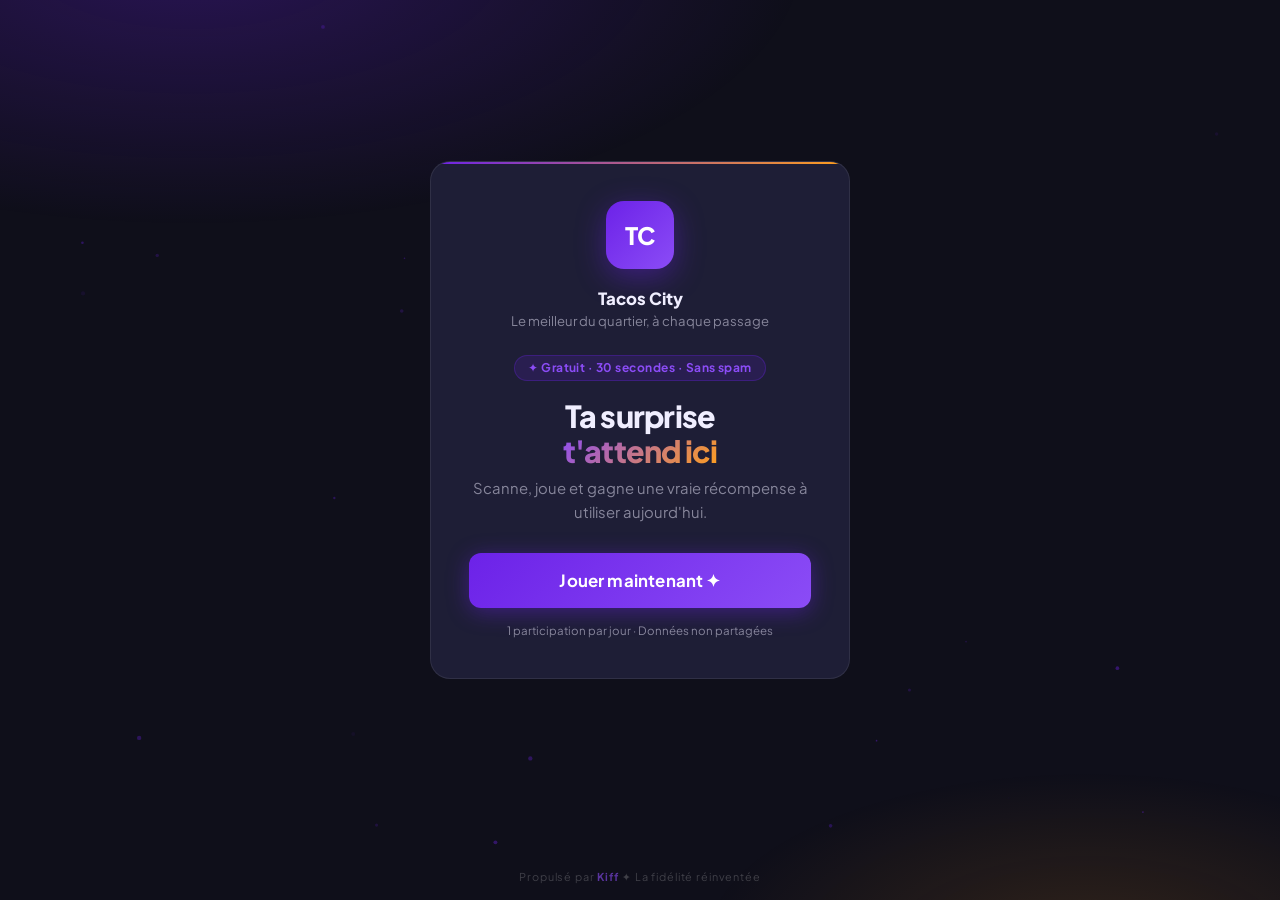
==== index.html @ 642d16e7 "Add files via upload" ====
<!DOCTYPE html>
<html lang="fr">
<head>
  <meta charset="UTF-8">
  <meta name="viewport" content="width=device-width, initial-scale=1.0, maximum-scale=1.0, user-scalable=no">
  <meta name="theme-color" content="#6C22E8">
  <meta name="apple-mobile-web-app-capable" content="yes">
  <meta name="apple-mobile-web-app-status-bar-style" content="black-translucent">
  <title>Kiff ✦ Ta surprise t'attend</title>
  <link rel="preconnect" href="https://fonts.googleapis.com">
  <link rel="preconnect" href="https://fonts.gstatic.com" crossorigin>
  <link href="https://fonts.googleapis.com/css2?family=Plus+Jakarta+Sans:wght@400;500;600;700;800;900&display=swap" rel="stylesheet">

  <style>
    /* ===========================================================
       KIFF — BASE
    =========================================================== */
    *, *::before, *::after { box-sizing: border-box; margin: 0; padding: 0; }

    :root {
      --primary:       #6C22E8;
      --primary-light: #8B4CF6;
      --accent:        #FF9F1C;
      --dark:          #0F0F1A;
      --dark2:         #1A1A2E;
      --dark3:         #252542;
      --surface:       #1E1E36;
      --border:        rgba(255,255,255,0.08);
      --text:          #F0EEFF;
      --muted:         rgba(240,238,255,0.5);
      --radius:        20px;
      --radius-sm:     12px;
    }

    html, body {
      height: 100%;
      overflow: hidden;
      font-family: 'Plus Jakarta Sans', system-ui, sans-serif;
      background: var(--dark);
      color: var(--text);
      -webkit-font-smoothing: antialiased;
      -webkit-tap-highlight-color: transparent;
      user-select: none;
    }

    /* Background glow */
    body::before {
      content: '';
      position: fixed;
      inset: 0;
      background:
        radial-gradient(ellipse 80% 50% at 15% -5%, rgba(108,34,232,.28) 0%, transparent 60%),
        radial-gradient(ellipse 55% 35% at 85% 105%, rgba(255,159,28,.14) 0%, transparent 55%);
      pointer-events: none;
      z-index: 0;
    }

    /* ===========================================================
       SCREENS
    =========================================================== */
    #app {
      position: fixed;
      inset: 0;
      display: flex;
      align-items: center;
      justify-content: center;
      z-index: 1;
    }

    .screen {
      position: absolute;
      inset: 0;
      display: flex;
      flex-direction: column;
      align-items: center;
      justify-content: center;
      padding: 1.25rem 1.25rem 5rem;
      overflow-y: auto;
      opacity: 0;
      pointer-events: none;
      transform: translateY(20px) scale(.98);
      transition: opacity .3s ease, transform .3s ease;
    }
    .screen.active {
      opacity: 1;
      pointer-events: all;
      transform: translateY(0) scale(1);
    }

    /* ===========================================================
       CARD
    =========================================================== */
    .card {
      width: 100%;
      max-width: 420px;
      background: var(--surface);
      border: 1px solid var(--border);
      border-radius: var(--radius);
      padding: 2rem 1.75rem;
      position: relative;
      overflow: hidden;
    }
    .card::before {
      content: '';
      position: absolute;
      top: 0; left: 0; right: 0;
      height: 2px;
      background: linear-gradient(90deg, var(--primary), var(--accent));
    }

    /* ===========================================================
       TYPOGRAPHY
    =========================================================== */
    .headline {
      font-size: clamp(1.55rem, 5vw, 1.9rem);
      font-weight: 900;
      line-height: 1.15;
      letter-spacing: -.025em;
    }
    .headline .grad {
      background: linear-gradient(135deg, var(--primary-light), var(--accent));
      -webkit-background-clip: text;
      -webkit-text-fill-color: transparent;
      background-clip: text;
    }
    .sub {
      font-size: .93rem;
      color: var(--muted);
      line-height: 1.6;
      margin-top: .5rem;
    }
    .badge {
      display: inline-flex;
      align-items: center;
      gap: .35rem;
      padding: .3rem .8rem;
      background: rgba(108,34,232,.15);
      border: 1px solid rgba(108,34,232,.3);
      border-radius: 100px;
      font-size: .75rem;
      font-weight: 700;
      color: var(--primary-light);
      letter-spacing: .04em;
      margin-bottom: 1.1rem;
    }

    /* ===========================================================
       BUTTONS
    =========================================================== */
    .btn {
      display: flex;
      align-items: center;
      justify-content: center;
      gap: .5rem;
      width: 100%;
      padding: .95rem 1.4rem;
      border: none;
      border-radius: var(--radius-sm);
      font-family: 'Plus Jakarta Sans', sans-serif;
      font-size: .97rem;
      font-weight: 700;
      cursor: pointer;
      transition: all .18s ease;
      text-decoration: none;
      letter-spacing: .01em;
      white-space: nowrap;
    }
    .btn:active { transform: scale(.96); }
    .btn-primary {
      background: linear-gradient(135deg, var(--primary), var(--primary-light));
      color: #fff;
      box-shadow: 0 4px 22px rgba(108,34,232,.42);
    }
    .btn-primary:hover { box-shadow: 0 6px 32px rgba(108,34,232,.6); transform: translateY(-1px); }
    .btn-ghost  { background: var(--border); color: var(--muted); }
    .btn-ghost:hover { background: rgba(255,255,255,.1); color: var(--text); }
    .btn-outline { background: transparent; color: var(--text); border: 1px solid var(--border); }
    .btn-sm { padding: .6rem 1.1rem; font-size: .83rem; }
    .btn-google { background: #fff; color: #3C4043; }
    .btn-insta  { background: linear-gradient(135deg,#833AB4,#FD1D1D,#F77737); color: #fff; }
    .btn-tiktok { background: #000; color: #fff; border: 1px solid rgba(255,255,255,.1); }
    .btn-share  { background: linear-gradient(135deg,#22C55E,#16A34A); color: #fff; }

    /* ===========================================================
       INPUTS
    =========================================================== */
    .field { margin-bottom: 1rem; }
    .field label {
      display: block;
      font-size: .73rem;
      font-weight: 700;
      letter-spacing: .09em;
      text-transform: uppercase;
      color: var(--muted);
      margin-bottom: .45rem;
    }
    .field input {
      width: 100%;
      background: var(--dark2);
      border: 1px solid var(--border);
      border-radius: var(--radius-sm);
      padding: .85rem 1rem;
      font-family: 'Plus Jakarta Sans', sans-serif;
      font-size: .97rem;
      color: var(--text);
      outline: none;
      transition: border-color .2s;
    }
    .field input:focus { border-color: var(--primary-light); }
    .field input::placeholder { color: var(--muted); }

    /* ===========================================================
       SHOP LOGO
    =========================================================== */
    .shop-logo {
      width: 68px; height: 68px;
      border-radius: 18px;
      background: linear-gradient(135deg, var(--primary), var(--primary-light));
      display: flex; align-items: center; justify-content: center;
      font-size: 1.5rem; font-weight: 900; color: #fff;
      margin: 0 auto 1.2rem;
      box-shadow: 0 8px 30px rgba(108,34,232,.42);
    }
    .shop-name {
      font-size: 1.05rem; font-weight: 800;
      text-align: center; margin-bottom: .2rem;
    }
    .shop-slogan { font-size: .82rem; color: var(--muted); text-align: center; margin-bottom: 1.6rem; }

    /* ===========================================================
       SCRATCH CARD
    =========================================================== */
    #scratch-wrapper {
      position: relative;
      width: 100%;
      max-width: 340px;
      margin: 0 auto 1rem;
      border-radius: var(--radius);
      overflow: hidden;
    }
    #scratch-reveal {
      width: 100%;
      aspect-ratio: 3 / 2;
      border-radius: var(--radius);
      background: var(--dark2);
      border: 1px solid var(--border);
      display: flex;
      flex-direction: column;
      align-items: center;
      justify-content: center;
      gap: .5rem;
    }
    #scratch-reveal .r-icon  { font-size: 3.2rem; line-height: 1; }
    #scratch-reveal .r-label { font-size: 1rem; font-weight: 800; text-align: center; padding: 0 1rem; }
    #scratch-canvas {
      position: absolute;
      inset: 0;
      width: 100%; height: 100%;
      border-radius: var(--radius);
      cursor: crosshair;
      touch-action: none;
    }
    #tap-reveal-btn {
      display: none;
      font-size: .78rem;
      color: var(--muted);
      text-align: center;
      margin-top: .4rem;
      cursor: pointer;
      text-decoration: underline;
    }

    /* ===========================================================
       RESULT
    =========================================================== */
    .result-top { text-align: center; padding: .8rem 0 1.2rem; }
    .result-icon { font-size: 4.5rem; line-height: 1; display: block; animation: popIn .5s cubic-bezier(.34,1.56,.64,1) both; margin-bottom: .6rem; }
    .result-title { font-size: 1.5rem; font-weight: 900; }
    .rare-badge {
      display: inline-block;
      padding: .2rem .7rem;
      background: linear-gradient(135deg,#FFD700,#FF9F1C);
      color: #1A1A2E;
      border-radius: 100px;
      font-size: .68rem; font-weight: 800;
      letter-spacing: .06em; text-transform: uppercase;
      margin-bottom: .5rem;
    }
    .coupon-box {
      background: var(--dark2);
      border: 2px dashed rgba(255,255,255,.13);
      border-radius: var(--radius-sm);
      padding: 1.1rem;
      text-align: center;
      margin: 1rem 0 .6rem;
    }
    .coupon-lbl { font-size: .68rem; font-weight: 700; letter-spacing: .1em; text-transform: uppercase; color: var(--muted); margin-bottom: .4rem; }
    .coupon-code { font-size: 1.75rem; font-weight: 900; letter-spacing: .14em; color: var(--accent); }
    .coupon-exp  { font-size: .72rem; color: var(--muted); margin-top: .35rem; }

    .social-grid {
      display: grid;
      grid-template-columns: 1fr 1fr;
      gap: .65rem;
      margin-top: .8rem;
    }

    /* ===========================================================
       RETURN SCREEN
    =========================================================== */
    .timer-box {
      background: var(--dark2);
      border-radius: var(--radius);
      border: 1px solid var(--border);
      padding: 1.2rem;
      text-align: center;
      margin: 1rem 0 1.2rem;
    }
    .timer-lbl { font-size: .72rem; color: var(--muted); text-transform: uppercase; letter-spacing: .08em; margin-bottom: .4rem; }
    .timer-val {
      font-size: 2.4rem; font-weight: 900;
      background: linear-gradient(135deg, var(--primary-light), var(--accent));
      -webkit-background-clip: text; -webkit-text-fill-color: transparent;
      background-clip: text;
    }
    .streak-pill {
      display: inline-flex; align-items: center; gap: .45rem;
      padding: .45rem 1.1rem;
      background: rgba(255,159,28,.1);
      border: 1px solid rgba(255,159,28,.25);
      border-radius: 100px;
      font-size: .88rem; font-weight: 700; color: var(--accent);
      margin-bottom: 1rem;
    }

    /* ===========================================================
       ADMIN
    =========================================================== */
    #screen-admin { justify-content: flex-start; padding-top: 2rem; }
    .admin-wrap { width: 100%; max-width: 600px; }
    .admin-header { display: flex; justify-content: space-between; align-items: center; margin-bottom: 1.4rem; }
    .admin-stats {
      display: grid;
      grid-template-columns: repeat(3, 1fr);
      gap: .6rem;
      margin-bottom: 1.2rem;
    }
    .stat-box {
      background: var(--dark2);
      border: 1px solid var(--border);
      border-radius: var(--radius-sm);
      padding: .9rem .7rem;
      text-align: center;
    }
    .stat-num {
      font-size: 1.9rem; font-weight: 900;
      background: linear-gradient(135deg, var(--primary-light), var(--accent));
      -webkit-background-clip: text; -webkit-text-fill-color: transparent;
      background-clip: text;
    }
    .stat-lbl { font-size: .65rem; color: var(--muted); text-transform: uppercase; letter-spacing: .06em; }
    .table-wrap {
      border: 1px solid var(--border);
      border-radius: var(--radius-sm);
      overflow: auto;
      max-height: 280px;
      margin-bottom: 1rem;
    }
    table { width: 100%; border-collapse: collapse; font-size: .8rem; }
    th {
      background: var(--dark3); color: var(--muted);
      font-weight: 700; padding: .65rem .8rem; text-align: left;
      font-size: .67rem; text-transform: uppercase; letter-spacing: .06em;
      position: sticky; top: 0; white-space: nowrap;
    }
    td { padding: .6rem .8rem; border-bottom: 1px solid var(--border); }
    tr:last-child td { border-bottom: none; }
    tr:hover td { background: rgba(255,255,255,.025); }
    .admin-btns { display: flex; gap: .6rem; flex-wrap: wrap; }

    /* ===========================================================
       MISC
    =========================================================== */
    #confetti-canvas {
      position: fixed; inset: 0;
      pointer-events: none; z-index: 999; display: none;
    }
    #particles {
      position: fixed; inset: 0;
      pointer-events: none; z-index: 0;
    }
    #toast {
      position: fixed; bottom: 4.5rem; left: 50%;
      transform: translateX(-50%) translateY(16px);
      background: var(--dark3); border: 1px solid var(--border);
      color: var(--text); padding: .65rem 1.3rem;
      border-radius: 100px; font-size: .85rem; font-weight: 600;
      z-index: 1000; opacity: 0; transition: all .25s ease;
      white-space: nowrap; pointer-events: none;
    }
    #toast.show { opacity: 1; transform: translateX(-50%) translateY(0); }
    .kiff-footer {
      position: fixed; bottom: 1rem; left: 50%; transform: translateX(-50%);
      font-size: .68rem; color: rgba(255,255,255,.2);
      letter-spacing: .08em; z-index: 10; white-space: nowrap;
      cursor: default;
    }
    .kiff-footer b { color: rgba(139,76,246,.6); }
    .divider {
      display: flex; align-items: center; gap: .7rem;
      color: var(--muted); font-size: .75rem; margin: .9rem 0;
    }
    .divider::before, .divider::after { content: ''; flex: 1; height: 1px; background: var(--border); }
    .back { position: absolute; top: 1.1rem; left: 1.1rem; font-size: .82rem; color: var(--muted); cursor: pointer; z-index: 5; }
    .back:hover { color: var(--text); }

    /* ===========================================================
       ANIMATIONS
    =========================================================== */
    @keyframes popIn  { from { transform: scale(.4); opacity: 0; } to { transform: scale(1); opacity: 1; } }
    @keyframes float  { 0%,100% { transform: translateY(0); } 50% { transform: translateY(-7px); } }
    @keyframes pulseGlow {
      0%,100% { box-shadow: 0 4px 22px rgba(108,34,232,.42); }
      50%      { box-shadow: 0 4px 38px rgba(108,34,232,.7); }
    }
    .float { animation: float 3s ease-in-out infinite; }
    .pulse-glow { animation: pulseGlow 2s ease-in-out infinite; }

    @media (max-height: 680px) { .card { padding: 1.4rem 1.25rem; } }
    @media (min-width: 480px) { .card { padding: 2.4rem 2.4rem; } }
  </style>
</head>
<body>

<!-- Confetti -->
<canvas id="confetti-canvas"></canvas>
<!-- Background particles -->
<canvas id="particles"></canvas>
<!-- Toast -->
<div id="toast"></div>
<!-- Kiff brand -->
<div class="kiff-footer" id="kiff-footer">Propulsé par <b>Kiff</b> ✦ La fidélité réinventée</div>

<div id="app">

  <!-- =========================================================
       SCREEN 1 — LANDING
  ========================================================= -->
  <div class="screen active" id="screen-landing">
    <div class="card">
      <div class="shop-logo" id="landing-logo">TC</div>
      <div class="shop-name" id="landing-name">Tacos City</div>
      <div class="shop-slogan" id="landing-slogan">Le meilleur du quartier</div>

      <div style="text-align:center; margin-bottom:1.8rem">
        <div class="badge">✦ Gratuit · 30 secondes · Sans spam</div>
        <h1 class="headline" style="text-align:center">
          Ta surprise<br><span class="grad">t'attend ici</span>
        </h1>
        <p class="sub" style="text-align:center">Scanne, joue et gagne une vraie récompense à utiliser aujourd'hui.</p>
      </div>

      <button class="btn btn-primary pulse-glow" id="btn-start" style="font-size:1.05rem; padding:1.05rem">
        Jouer maintenant ✦
      </button>

      <p style="text-align:center; font-size:.72rem; color:var(--muted); margin-top:.9rem; line-height:1.5">
        1 participation par jour · Données non partagées
      </p>
    </div>
  </div>

  <!-- =========================================================
       SCREEN 2 — REGISTER
  ========================================================= -->
  <div class="screen" id="screen-register">
    <span class="back" onclick="showScreen('screen-landing')">← Retour</span>
    <div class="card">
      <div style="margin-bottom:1.4rem">
        <div class="badge">Étape 1 / 2</div>
        <h2 class="headline">On joue ?</h2>
        <p class="sub">Entre ton prénom et ton email pour recevoir ta récompense.</p>
      </div>

      <form id="register-form">
        <div class="field">
          <label for="inp-name">Ton prénom</label>
          <input type="text" id="inp-name" placeholder="Prénom" required autocomplete="given-name">
        </div>
        <div class="field">
          <label for="inp-email">Ton email</label>
          <input type="email" id="inp-email" placeholder="email@exemple.fr" required autocomplete="email">
        </div>
        <button type="submit" class="btn btn-primary" style="margin-top:.4rem">
          C'est parti →
        </button>
      </form>

      <p style="text-align:center; font-size:.7rem; color:var(--muted); margin-top:.9rem; line-height:1.55">
        1 participation / jour / email · RGPD · Données non partagées
      </p>
    </div>
  </div>

  <!-- =========================================================
       SCREEN 3 — GAME (SCRATCH CARD)
  ========================================================= -->
  <div class="screen" id="screen-game">
    <div class="card">
      <div style="margin-bottom:1.1rem; text-align:center">
        <div class="badge">Étape 2 / 2</div>
        <h2 class="headline">Gratte ta carte !</h2>
        <p class="sub">Glisse ton doigt pour découvrir ta surprise</p>
      </div>

      <div id="scratch-wrapper">
        <div id="scratch-reveal">
          <span class="r-icon" id="sc-icon">🎁</span>
          <span class="r-label" id="sc-label">Ta surprise</span>
        </div>
        <canvas id="scratch-canvas"></canvas>
      </div>

      <p class="float" style="text-align:center; font-size:.82rem; color:var(--muted); margin-top:.6rem">
        ☝️ Gratte ici pour révéler
      </p>
      <p id="tap-reveal-btn" onclick="forceReveal()">Tout révéler d'un coup</p>
    </div>
  </div>

  <!-- =========================================================
       SCREEN 4 — RESULT
  ========================================================= -->
  <div class="screen" id="screen-result">
    <div class="card">
      <div class="result-top">
        <div id="rare-badge" style="display:none"><span class="rare-badge">Rare !</span></div>
        <span class="result-icon" id="res-icon">🎉</span>
        <p style="font-size:.73rem; color:var(--muted); text-transform:uppercase; letter-spacing:.1em; font-weight:700">Tu as gagné</p>
        <h2 class="headline result-title" id="res-label">—</h2>
      </div>

      <div class="coupon-box" id="coupon-box">
        <div class="coupon-lbl">Ton code récompense</div>
        <div class="coupon-code" id="coupon-code">KIFF-XXXX</div>
        <div class="coupon-exp" id="coupon-exp">Montre ce code au comptoir aujourd'hui</div>
      </div>

      <button class="btn btn-ghost btn-sm" onclick="copyCode()" style="margin-bottom:.8rem">
        Copier le code
      </button>

      <div class="divider">Partage ta victoire</div>

      <div class="social-grid" id="res-socials"></div>
    </div>
  </div>

  <!-- =========================================================
       SCREEN 5 — ALREADY PLAYED
  ========================================================= -->
  <div class="screen" id="screen-return">
    <div class="card" style="text-align:center">
      <div class="float" style="font-size:3.5rem; margin-bottom:.9rem">🌙</div>
      <h2 class="headline" style="margin-bottom:.4rem">T'as déjà joué !</h2>
      <p class="sub" style="margin-bottom:1.3rem">Une seule surprise par jour. Reviens demain pour une nouvelle chance !</p>

      <div id="streak-pill" style="display:none" class="streak-pill">
        🔥 <span id="streak-val">0</span> jours de suite — continue !
      </div>

      <div class="timer-box">
        <div class="timer-lbl">Prochain tour dans</div>
        <div class="timer-val" id="timer-val">00h 00min</div>
      </div>

      <div class="social-grid" id="ret-socials"></div>
    </div>
  </div>

  <!-- =========================================================
       SCREEN 6 — ADMIN LOGIN
  ========================================================= -->
  <div class="screen" id="screen-admin-login">
    <div class="card" style="max-width:360px">
      <h2 class="headline" style="margin-bottom:.4rem">Espace admin</h2>
      <p class="sub" style="margin-bottom:1.4rem">Accès réservé au commerçant</p>
      <div class="field">
        <label>Mot de passe</label>
        <input type="password" id="admin-pwd" placeholder="••••••••">
      </div>
      <button class="btn btn-primary" id="btn-admin-login" style="margin-bottom:.7rem">Accéder →</button>
      <button class="btn btn-ghost btn-sm" onclick="showScreen('screen-landing')">Retour</button>
    </div>
  </div>

  <!-- =========================================================
       SCREEN 7 — ADMIN DASHBOARD
  ========================================================= -->
  <div class="screen" id="screen-admin">
    <div class="admin-wrap">
      <div class="admin-header">
        <div>
          <h2 class="headline" style="font-size:1.35rem">Dashboard Kiff</h2>
          <p class="sub" id="admin-shop">—</p>
        </div>
        <button class="btn btn-ghost btn-sm" onclick="showScreen('screen-landing')" style="width:auto; padding:.55rem 1rem">
          ← Quitter
        </button>
      </div>

      <div class="admin-stats">
        <div class="stat-box">
          <div class="stat-num" id="a-total">0</div>
          <div class="stat-lbl">Participations</div>
        </div>
        <div class="stat-box">
          <div class="stat-num" id="a-emails">0</div>
          <div class="stat-lbl">Emails uniques</div>
        </div>
        <div class="stat-box">
          <div class="stat-num" id="a-today">0</div>
          <div class="stat-lbl">Aujourd'hui</div>
        </div>
      </div>

      <div class="table-wrap">
        <table>
          <thead>
            <tr>
              <th>Prénom</th><th>Email</th><th>Récompense</th><th>Code</th><th>Date</th>
            </tr>
          </thead>
          <tbody id="admin-tbody">
            <tr><td colspan="5" style="text-align:center;color:var(--muted);padding:2rem">Aucune participation</td></tr>
          </tbody>
        </table>
      </div>

      <div class="admin-btns">
        <button class="btn btn-primary btn-sm" onclick="exportJSON()" style="flex:1">Exporter JSON</button>
        <button class="btn btn-outline btn-sm" onclick="copyEmails()" style="flex:1">Copier emails</button>
        <button class="btn btn-ghost btn-sm" onclick="clearAll()" style="flex:1">Effacer tout</button>
      </div>

      <p style="font-size:.68rem; color:var(--muted); text-align:center; margin-top:1.4rem; padding-bottom:3rem">
        Données stockées localement (localStorage) · Kiff Admin
      </p>
    </div>
  </div>

</div><!-- #app -->


<script>
/* ===========================================================
   CONFIGURATION — PERSONNALISE ICI TON COMMERCE
   =========================================================
   Seule cette zone est à modifier pour adapter Kiff
   à un nouveau commerce. Le reste du code ne change pas.
=========================================================== */
const SHOP_CONFIG = {

  /* Identité */
  name:        "Tacos City",
  slogan:      "Le meilleur du quartier, à chaque passage",
  logoText:    "TC",          // initiales affichées si pas de logo image
  logoUrl:     null,          // URL image logo (optionnel — null = logoText)

  /* Couleurs (null = couleurs Kiff par défaut) */
  primaryColor: null,         // ex: "#E63946"
  accentColor:  null,         // ex: "#FF9F1C"

  /* Liens réseaux sociaux */
  googleReviewUrl: "https://g.page/r/VOTRE_ID/review",
  instagramUrl:    "https://instagram.com/VOTRE_COMPTE",
  tiktokUrl:       "https://tiktok.com/@VOTRE_COMPTE",
  shareText:       "J'ai eu une surprise chez Tacos City ! Scanne leur QR code",

  /* Admin */
  adminPassword: "kiff2024",  // CHANGER avant de déployer !

  /* Récompenses — total des probabilités doit = 100
     noReward:true = le joueur ne gagne rien ce tour */
  rewards: [
    { id:"boisson",  label:"Boisson offerte",       icon:"🥤", probability:26, color:"#22D3EE", rare:false },
    { id:"remise10", label:"-10% sur ta commande",  icon:"💰", probability:26, color:"#A78BFA", rare:false },
    { id:"cafe",     label:"Café ou thé offert",    icon:"☕", probability:20, color:"#FF9F1C", rare:false },
    { id:"remise20", label:"-20% sur ta commande",  icon:"🔥", probability:12, color:"#F43F5E", rare:false },
    { id:"dessert",  label:"Dessert offert",        icon:"🍰", probability:8,  color:"#34D399", rare:false },
    { id:"menu",     label:"Menu offert !",         icon:"⭐", probability:3,  color:"#FFD700", rare:true  },
    { id:"retry",    label:"Reviens demain !",      icon:"🌙", probability:5,  color:"#94A3B8", rare:false, noReward:true }
  ]

};
/* ===========================================================
   FIN DE LA CONFIGURATION
=========================================================== */


/* ===========================================================
   CORE
=========================================================== */
const DB_KEY = 'kiff_data_v1';
let state = { user: null, reward: null, code: null, scratchCard: null };

/* Apply SHOP_CONFIG to DOM */
function applyConfig() {
  document.title = SHOP_CONFIG.name + ' ✦ Ta surprise t\'attend';
  document.getElementById('landing-name').textContent   = SHOP_CONFIG.name;
  document.getElementById('landing-slogan').textContent = SHOP_CONFIG.slogan;
  document.getElementById('admin-shop').textContent     = SHOP_CONFIG.name;

  const logo = document.getElementById('landing-logo');
  if (SHOP_CONFIG.logoUrl) {
    logo.innerHTML = '<img src="' + SHOP_CONFIG.logoUrl + '" alt="' + SHOP_CONFIG.name + '" style="width:52px;height:52px;object-fit:contain;border-radius:12px">';
  } else {
    logo.textContent = SHOP_CONFIG.logoText;
  }

  if (SHOP_CONFIG.primaryColor) {
    document.documentElement.style.setProperty('--primary', SHOP_CONFIG.primaryColor);
    document.documentElement.style.setProperty('--primary-light', SHOP_CONFIG.primaryColor + 'cc');
  }
  if (SHOP_CONFIG.accentColor) {
    document.documentElement.style.setProperty('--accent', SHOP_CONFIG.accentColor);
  }
}

/* Screen navigation */
function showScreen(id) {
  document.querySelectorAll('.screen').forEach(s => s.classList.remove('active'));
  var t = document.getElementById(id);
  if (t) requestAnimationFrame(function() { t.classList.add('active'); });
}

/* localStorage helpers */
function getData() {
  try { return JSON.parse(localStorage.getItem(DB_KEY)) || { participants: [] }; }
  catch(e) { return { participants: [] }; }
}
function saveData(d) { localStorage.setItem(DB_KEY, JSON.stringify(d)); }

function hasPlayedToday(email) {
  var today = new Date().toDateString();
  return getData().participants.some(function(p) {
    return p.email.toLowerCase() === email.toLowerCase() &&
           new Date(p.date).toDateString() === today;
  });
}

function saveEntry(name, email, reward, code) {
  var d = getData();
  d.participants.push({
    name: name, email: email,
    reward: reward.label, rewardId: reward.id,
    code: code || null, noReward: !!reward.noReward,
    date: new Date().toISOString(), shop: SHOP_CONFIG.name
  });
  saveData(d);
}

/* Streak */
function getStreak(email) {
  var entries = getData().participants
    .filter(function(p) { return p.email.toLowerCase() === email.toLowerCase(); })
    .sort(function(a,b) { return new Date(b.date) - new Date(a.date); });
  if (!entries.length) return 0;
  var streak = 1, prev = new Date(entries[0].date);
  for (var i = 1; i < entries.length; i++) {
    var diff = Math.round((prev - new Date(entries[i].date)) / 86400000);
    if (diff === 1) { streak++; prev = new Date(entries[i].date); } else break;
  }
  return streak;
}

/* Weighted reward selection */
function pickReward() {
  var total = SHOP_CONFIG.rewards.reduce(function(s,r) { return s + r.probability; }, 0);
  var rand  = Math.random() * total;
  for (var i = 0; i < SHOP_CONFIG.rewards.length; i++) {
    rand -= SHOP_CONFIG.rewards[i].probability;
    if (rand <= 0) return SHOP_CONFIG.rewards[i];
  }
  return SHOP_CONFIG.rewards[0];
}

/* Coupon code generator */
function makeCode() {
  var chars = 'ABCDEFGHJKLMNPQRSTUVWXYZ23456789';
  var c = 'KIFF-';
  for (var i = 0; i < 4; i++) c += chars[Math.floor(Math.random() * chars.length)];
  return c;
}

/* Timer until midnight */
function updateTimer() {
  var now = new Date(), end = new Date();
  end.setHours(24,0,0,0);
  var ms = end - now;
  var h  = Math.floor(ms / 3600000);
  var m  = Math.floor((ms % 3600000) / 60000);
  var el = document.getElementById('timer-val');
  if (el) el.textContent = pad(h) + 'h ' + pad(m) + 'min';
}
function pad(n) { return n < 10 ? '0' + n : String(n); }

/* Toast */
function toast(msg) {
  var t = document.getElementById('toast');
  t.textContent = msg;
  t.classList.add('show');
  setTimeout(function() { t.classList.remove('show'); }, 2600);
}

/* Copy code */
function copyCode() {
  if (!state.code) return;
  if (navigator.clipboard) {
    navigator.clipboard.writeText(state.code).then(function() { toast('Code copié !'); });
  } else { toast(state.code); }
}

/* XSS-safe escape */
function esc(s) { return String(s).replace(/&/g,'&amp;').replace(/</g,'&lt;').replace(/>/g,'&gt;'); }

/* Build social buttons */
function buildSocials(containerId) {
  var el = document.getElementById(containerId);
  if (!el) return;
  el.innerHTML = [
    '<a href="' + SHOP_CONFIG.googleReviewUrl + '" target="_blank" rel="noopener" class="btn btn-google btn-sm">⭐ Avis Google</a>',
    '<a href="' + SHOP_CONFIG.instagramUrl + '" target="_blank" rel="noopener" class="btn btn-insta btn-sm">Instagram</a>',
    '<a href="' + SHOP_CONFIG.tiktokUrl + '" target="_blank" rel="noopener" class="btn btn-tiktok btn-sm">TikTok</a>',
    navigator.share
      ? '<button class="btn btn-share btn-sm" onclick="doShare()">Partager 🎉</button>'
      : '<button class="btn btn-ghost btn-sm" onclick="toast(\'Partage non disponible\')">Partager</button>'
  ].join('');
}

function doShare() {
  if (navigator.share) navigator.share({ text: SHOP_CONFIG.shareText });
}

/* ===========================================================
   SCRATCH CARD
=========================================================== */
function ScratchCard(canvas, onDone) {
  var self    = this;
  var ctx     = canvas.getContext('2d');
  var drawing = false;
  var done    = false;
  var dpr     = window.devicePixelRatio || 1;

  /* Size the canvas to match its CSS display size */
  var rect   = canvas.getBoundingClientRect();
  canvas.width  = rect.width  * dpr;
  canvas.height = rect.height * dpr;

  /* Draw scratch layer */
  var grad = ctx.createLinearGradient(0, 0, canvas.width, canvas.height);
  grad.addColorStop(0,   '#1E1E36');
  grad.addColorStop(.5,  '#2D2D52');
  grad.addColorStop(1,   '#1A1A2E');
  ctx.fillStyle = grad;
  ctx.fillRect(0, 0, canvas.width, canvas.height);

  /* Dot texture */
  ctx.fillStyle = 'rgba(255,255,255,.04)';
  for (var x = 0; x < canvas.width; x += 16) {
    for (var y = 0; y < canvas.height; y += 16) {
      ctx.beginPath();
      ctx.arc(x, y, 1.5, 0, Math.PI * 2);
      ctx.fill();
    }
  }

  /* Stars */
  ctx.fillStyle = 'rgba(255,255,255,.07)';
  ctx.font = (14 * dpr) + 'px sans-serif';
  for (var i = 0; i < 6; i++) {
    ctx.fillText('✦', Math.random() * canvas.width, Math.random() * canvas.height);
  }

  /* Center instruction text */
  ctx.textAlign = 'center';
  ctx.fillStyle = 'rgba(255,255,255,.55)';
  ctx.font = 'bold ' + (17 * dpr) + 'px Plus Jakarta Sans, sans-serif';
  ctx.fillText('✦  Gratte ici  ✦', canvas.width / 2, canvas.height / 2 - 10 * dpr);
  ctx.fillStyle = 'rgba(255,255,255,.3)';
  ctx.font = (12 * dpr) + 'px Plus Jakarta Sans, sans-serif';
  ctx.fillText('Glisse ton doigt', canvas.width / 2, canvas.height / 2 + 16 * dpr);

  function getPos(e) {
    var r  = canvas.getBoundingClientRect();
    var sx = canvas.width  / r.width;
    var sy = canvas.height / r.height;
    return { x: (e.clientX - r.left) * sx, y: (e.clientY - r.top) * sy };
  }

  function erase(x, y) {
    ctx.globalCompositeOperation = 'destination-out';
    ctx.beginPath();
    ctx.arc(x, y, 38 * dpr, 0, Math.PI * 2);
    ctx.fill();
    ctx.globalCompositeOperation = 'source-over';
    checkReveal();
  }

  function checkReveal() {
    if (done) return;
    var data = ctx.getImageData(0, 0, canvas.width, canvas.height).data;
    var transparent = 0;
    for (var i = 3; i < data.length; i += 4) {
      if (data[i] < 128) transparent++;
    }
    if (transparent / (canvas.width * canvas.height) > 0.55) complete();
  }

  function complete() {
    if (done) return;
    done = true;
    ctx.clearRect(0, 0, canvas.width, canvas.height);
    setTimeout(onDone, 500);
  }

  self.forceReveal = complete;

  /* Mouse */
  canvas.addEventListener('mousedown',  function(e) { drawing = true; erase.apply(null, [getPos(e).x, getPos(e).y]); });
  canvas.addEventListener('mousemove',  function(e) { if (drawing) erase(getPos(e).x, getPos(e).y); });
  canvas.addEventListener('mouseup',    function() { drawing = false; });
  canvas.addEventListener('mouseleave', function() { drawing = false; });
  /* Touch */
  canvas.addEventListener('touchstart', function(e) {
    e.preventDefault(); drawing = true;
    var t = e.touches[0], r = canvas.getBoundingClientRect();
    erase((t.clientX - r.left) * (canvas.width / r.width), (t.clientY - r.top) * (canvas.height / r.height));
  }, { passive: false });
  canvas.addEventListener('touchmove', function(e) {
    e.preventDefault();
    if (!drawing) return;
    var t = e.touches[0], r = canvas.getBoundingClientRect();
    erase((t.clientX - r.left) * (canvas.width / r.width), (t.clientY - r.top) * (canvas.height / r.height));
  }, { passive: false });
  canvas.addEventListener('touchend', function() { drawing = false; });
}

function forceReveal() {
  if (state.scratchCard) state.scratchCard.forceReveal();
}

/* ===========================================================
   CONFETTI
=========================================================== */
function launchConfetti() {
  var canvas = document.getElementById('confetti-canvas');
  var ctx    = canvas.getContext('2d');
  canvas.width  = window.innerWidth;
  canvas.height = window.innerHeight;
  canvas.style.display = 'block';

  var cols  = ['#6C22E8','#FF9F1C','#22D3EE','#F43F5E','#34D399','#FFD700','#A78BFA','#fff'];
  var parts = [];
  for (var i = 0; i < 200; i++) {
    parts.push({
      x: Math.random() * canvas.width,
      y: -20 - Math.random() * 120,
      r: Math.random() * 7 + 3,
      col: cols[i % cols.length],
      vx: (Math.random() - .5) * 5,
      vy: Math.random() * 3 + 2,
      rot: Math.random() * 360,
      rv: (Math.random() - .5) * 8,
      op: 1,
      rect: Math.random() > .5
    });
  }

  var frame = 0;
  function draw() {
    ctx.clearRect(0, 0, canvas.width, canvas.height);
    parts.forEach(function(p) {
      ctx.save();
      ctx.translate(p.x, p.y);
      ctx.rotate(p.rot * Math.PI / 180);
      ctx.globalAlpha = Math.max(0, p.op);
      ctx.fillStyle = p.col;
      if (p.rect) { ctx.fillRect(-p.r/2, -p.r/2, p.r, p.r * 1.8); }
      else { ctx.beginPath(); ctx.arc(0,0,p.r/2,0,Math.PI*2); ctx.fill(); }
      ctx.restore();
      p.x  += p.vx; p.y += p.vy; p.vy += .1;
      p.rot += p.rv; p.op -= .005;
    });
    if (++frame < 240) requestAnimationFrame(draw);
    else canvas.style.display = 'none';
  }
  draw();
}

/* ===========================================================
   BACKGROUND PARTICLES
=========================================================== */
function initParticles() {
  var canvas = document.getElementById('particles');
  var ctx    = canvas.getContext('2d');
  function resize() { canvas.width = window.innerWidth; canvas.height = window.innerHeight; }
  resize();
  window.addEventListener('resize', resize);

  var dots = [];
  for (var i = 0; i < 25; i++) {
    dots.push({
      x: Math.random() * window.innerWidth,
      y: Math.random() * window.innerHeight,
      r: Math.random() * 1.8 + .4,
      vx: (Math.random() - .5) * .25,
      vy: (Math.random() - .5) * .25,
      op: Math.random() * .35 + .05
    });
  }

  function draw() {
    ctx.clearRect(0, 0, canvas.width, canvas.height);
    dots.forEach(function(d) {
      ctx.beginPath();
      ctx.arc(d.x, d.y, d.r, 0, Math.PI * 2);
      ctx.fillStyle = 'rgba(108,34,232,' + d.op + ')';
      ctx.fill();
      d.x += d.vx; d.y += d.vy;
      if (d.x < 0) d.x = canvas.width;
      if (d.x > canvas.width) d.x = 0;
      if (d.y < 0) d.y = canvas.height;
      if (d.y > canvas.height) d.y = 0;
    });
    requestAnimationFrame(draw);
  }
  draw();
}

/* ===========================================================
   FLOW: LANDING → REGISTER
=========================================================== */
document.getElementById('btn-start').addEventListener('click', function() {
  showScreen('screen-register');
});

/* ===========================================================
   FLOW: REGISTER SUBMIT
=========================================================== */
document.getElementById('register-form').addEventListener('submit', function(e) {
  e.preventDefault();
  var name  = document.getElementById('inp-name').value.trim();
  var email = document.getElementById('inp-email').value.trim().toLowerCase();
  if (!name || !email) return;

  state.user = { name: name, email: email };

  if (hasPlayedToday(email)) {
    showReturnScreen(name, email);
    return;
  }

  state.reward = pickReward();
  state.code   = state.reward.noReward ? null : makeCode();
  saveEntry(name, email, state.reward, state.code);

  /* Prep scratch card content before showing game screen */
  document.getElementById('sc-icon').textContent  = state.reward.icon;
  document.getElementById('sc-label').textContent = state.reward.label;

  showScreen('screen-game');

  /* Init scratch card after transition completes */
  setTimeout(function() {
    var canvas = document.getElementById('scratch-canvas');
    state.scratchCard = new ScratchCard(canvas, function() {
      showResultScreen();
    });
    /* Show "tap to reveal" fallback after 8 seconds */
    setTimeout(function() {
      document.getElementById('tap-reveal-btn').style.display = 'block';
    }, 8000);
  }, 400);
});

/* ===========================================================
   FLOW: SHOW RESULT
=========================================================== */
function showResultScreen() {
  var r = state.reward;

  document.getElementById('res-icon').textContent  = r.icon;
  document.getElementById('res-label').textContent = r.label;
  document.getElementById('rare-badge').style.display = r.rare ? 'block' : 'none';

  var couponBox = document.getElementById('coupon-box');
  if (r.noReward) {
    couponBox.style.display = 'none';
  } else {
    couponBox.style.display = 'block';
    document.getElementById('coupon-code').textContent = state.code;
    document.getElementById('coupon-exp').textContent  =
      'Valable aujourd\'hui · ' + new Date().toLocaleDateString('fr-FR') + ' · Montre ce code au comptoir';
  }

  buildSocials('res-socials');
  showScreen('screen-result');

  if (!r.noReward) {
    setTimeout(launchConfetti, 250);
    if (navigator.vibrate) navigator.vibrate([80, 40, 180, 40, 80]);
  }
}

/* ===========================================================
   FLOW: SHOW RETURN (already played)
=========================================================== */
function showReturnScreen(name, email) {
  var streak = getStreak(email);
  var pill   = document.getElementById('streak-pill');
  if (streak >= 2) {
    pill.style.display = 'inline-flex';
    document.getElementById('streak-val').textContent = streak;
  } else {
    pill.style.display = 'none';
  }

  buildSocials('ret-socials');
  showScreen('screen-return');
  updateTimer();
  setInterval(updateTimer, 60000);
}

/* ===========================================================
   ADMIN
=========================================================== */
document.getElementById('btn-admin-login').addEventListener('click', function() {
  var pwd = document.getElementById('admin-pwd').value;
  if (pwd === SHOP_CONFIG.adminPassword) {
    renderAdmin();
    showScreen('screen-admin');
    document.getElementById('admin-pwd').value = '';
  } else {
    toast('Mot de passe incorrect');
    document.getElementById('admin-pwd').value = '';
  }
});

/* Secret admin access: type "adm" on keyboard */
var keyBuf = '';
document.addEventListener('keydown', function(e) {
  keyBuf = (keyBuf + e.key).slice(-3);
  if (keyBuf === 'adm') { showScreen('screen-admin-login'); keyBuf = ''; }
});

/* Long-press on Kiff footer (mobile) → admin login */
var lpTimer;
var footer = document.getElementById('kiff-footer');
footer.addEventListener('touchstart',  function() { lpTimer = setTimeout(function() { showScreen('screen-admin-login'); }, 1500); });
footer.addEventListener('touchend',   function() { clearTimeout(lpTimer); });
footer.addEventListener('touchcancel',function() { clearTimeout(lpTimer); });

function renderAdmin() {
  var pars  = getData().participants || [];
  var today = new Date().toDateString();

  document.getElementById('a-total').textContent  = pars.length;
  document.getElementById('a-emails').textContent = [... new Set(pars.map(function(p){return p.email;}))].length;
  document.getElementById('a-today').textContent  = pars.filter(function(p){ return new Date(p.date).toDateString() === today; }).length;

  var tbody = document.getElementById('admin-tbody');
  if (!pars.length) {
    tbody.innerHTML = '<tr><td colspan="5" style="text-align:center;color:var(--muted);padding:2rem">Aucune participation pour l\'instant</td></tr>';
    return;
  }

  tbody.innerHTML = pars.slice().reverse().map(function(p) {
    return '<tr>' +
      '<td>' + esc(p.name) + '</td>' +
      '<td style="font-size:.76rem">' + esc(p.email) + '</td>' +
      '<td>' + esc(p.reward) + '</td>' +
      '<td style="color:var(--accent);font-weight:700">' + (p.code || '—') + '</td>' +
      '<td style="color:var(--muted)">' + new Date(p.date).toLocaleDateString('fr-FR') + '</td>' +
    '</tr>';
  }).join('');
}

function exportJSON() {
  var json = JSON.stringify(getData(), null, 2);
  var blob = new Blob([json], { type: 'application/json' });
  var url  = URL.createObjectURL(blob);
  var a    = document.createElement('a');
  a.href   = url;
  a.download = 'kiff_' + SHOP_CONFIG.name.replace(/\s+/g,'_') + '_' + new Date().toISOString().split('T')[0] + '.json';
  a.click();
  URL.revokeObjectURL(url);
}

function copyEmails() {
  var emails = [... new Set((getData().participants || []).map(function(p){return p.email;}))].join('\n');
  if (!emails) { toast('Aucun email enregistré'); return; }
  if (navigator.clipboard) {
    navigator.clipboard.writeText(emails).then(function() { toast(emails.split('\n').length + ' emails copiés !'); });
  } else { toast('Impossible — copie manuelle'); }
}

function clearAll() {
  if (confirm('Supprimer toutes les données Kiff pour "' + SHOP_CONFIG.name + '" ?\nCette action est irréversible.')) {
    localStorage.removeItem(DB_KEY);
    toast('Données effacées');
    renderAdmin();
  }
}

/* ===========================================================
   INIT
=========================================================== */
applyConfig();
initParticles();
</script>

<!--
=============================================================
  KIFF — GUIDE D'INSTALLATION & QR CODES
=============================================================

  1. PERSONNALISATION
     Modifie uniquement le bloc SHOP_CONFIG en haut du JS.
     Chaque commerce = une copie du fichier avec son propre config.

  2. MISE EN LIGNE
     - Vercel / Netlify : drag-drop ce fichier HTML → URL générée
     - GitHub Pages    : push dans /docs puis activer Pages
     - Hébergeur web   : upload index.html via FTP

  3. GÉNÉRER LES QR CODES (gratuit)
     - va sur qrcode-monkey.com ou goqr.me
     - colle l'URL de ta page (ex: https://ton-site.fr)
     - télécharge en PNG haute résolution

  4. IMPRIMER & AFFICHER
     - Format recommandé : 10x10 cm (petite carte) ou A5 (table)
     - Imprime sur Bristol ou demande un adhésif vinyl
     - Emplacements : comptoir, tables, sacs, vitrine, ticket de caisse
     - Texte à ajouter sous le QR : "Scanne et gagne une surprise !"

  5. ADMIN
     - Accès bureau : tape "adm" au clavier sur la page d'accueil
     - Accès mobile : appui long (1.5s) sur "Propulsé par Kiff" en bas
     - Mot de passe : défini dans adminPassword (CLAUDE.md non visible)

  6. MULTI-COMMERCE (BLANC)
     Chaque commerce = copie du fichier + SHOP_CONFIG adapté.
     Héberge chaque copie sur un sous-domaine ou chemin différent.
     Ex: tacos.ton-site.fr  /  barbershop.ton-site.fr

  7. ÉVOLUTIONS SAAS FUTURES
     - Backend Node.js ou Supabase pour données cross-device
     - Dashboard multi-commerces centralisé
     - Campagnes email automatiques (Brevo/Mailchimp)
     - QR codes dynamiques (changement de récompenses à distance)
     - Abonnement commerçant (SaaS mensuel)
     - Analytics avancés (taux de retour, panier moyen)
     - Intégration caisse (Lightspeed, SumUp, Zettle)

=============================================================
-->

</body>
</html>
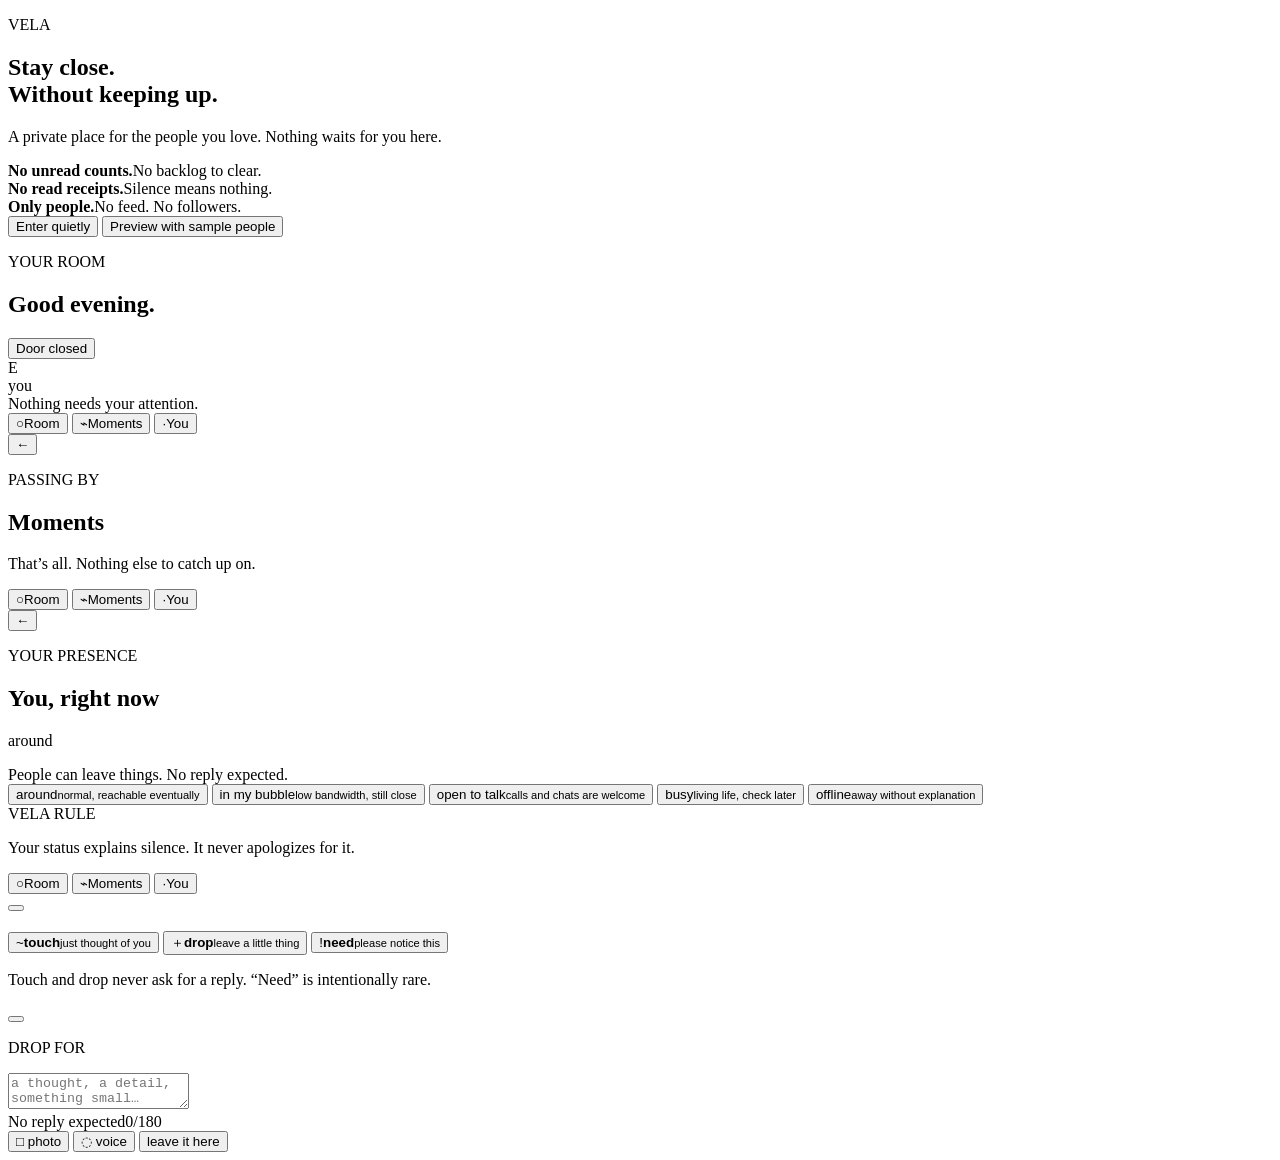
==== commit c084784f: "Add Vela interactive app shell" ====
--- a/index.html
+++ b/index.html
@@ -1,1271 +1,137 @@
-<!DOCTYPE html>
-<html lang="fr">
+<!doctype html>
+<html lang="en">
 <head>
-  <meta charset="UTF-8">
-  <meta name="viewport" content="width=device-width, initial-scale=1.0, maximum-scale=1.0, user-scalable=no">
-  <meta name="theme-color" content="#6C22E8">
-  <meta name="apple-mobile-web-app-capable" content="yes">
-  <meta name="apple-mobile-web-app-status-bar-style" content="black-translucent">
-  <title>Kiff ✦ Ta surprise t'attend</title>
-  <link rel="preconnect" href="https://fonts.googleapis.com">
-  <link rel="preconnect" href="https://fonts.gstatic.com" crossorigin>
-  <link href="https://fonts.googleapis.com/css2?family=Plus+Jakarta+Sans:wght@400;500;600;700;800;900&display=swap" rel="stylesheet">
-
-  <style>
-    /* ===========================================================
-       KIFF — BASE
-    =========================================================== */
-    *, *::before, *::after { box-sizing: border-box; margin: 0; padding: 0; }
-
-    :root {
-      --primary:       #6C22E8;
-      --primary-light: #8B4CF6;
-      --accent:        #FF9F1C;
-      --dark:          #0F0F1A;
-      --dark2:         #1A1A2E;
-      --dark3:         #252542;
-      --surface:       #1E1E36;
-      --border:        rgba(255,255,255,0.08);
-      --text:          #F0EEFF;
-      --muted:         rgba(240,238,255,0.5);
-      --radius:        20px;
-      --radius-sm:     12px;
-    }
-
-    html, body {
-      height: 100%;
-      overflow: hidden;
-      font-family: 'Plus Jakarta Sans', system-ui, sans-serif;
-      background: var(--dark);
-      color: var(--text);
-      -webkit-font-smoothing: antialiased;
-      -webkit-tap-highlight-color: transparent;
-      user-select: none;
-    }
-
-    /* Background glow */
-    body::before {
-      content: '';
-      position: fixed;
-      inset: 0;
-      background:
-        radial-gradient(ellipse 80% 50% at 15% -5%, rgba(108,34,232,.28) 0%, transparent 60%),
-        radial-gradient(ellipse 55% 35% at 85% 105%, rgba(255,159,28,.14) 0%, transparent 55%);
-      pointer-events: none;
-      z-index: 0;
-    }
-
-    /* ===========================================================
-       SCREENS
-    =========================================================== */
-    #app {
-      position: fixed;
-      inset: 0;
-      display: flex;
-      align-items: center;
-      justify-content: center;
-      z-index: 1;
-    }
-
-    .screen {
-      position: absolute;
-      inset: 0;
-      display: flex;
-      flex-direction: column;
-      align-items: center;
-      justify-content: center;
-      padding: 1.25rem 1.25rem 5rem;
-      overflow-y: auto;
-      opacity: 0;
-      pointer-events: none;
-      transform: translateY(20px) scale(.98);
-      transition: opacity .3s ease, transform .3s ease;
-    }
-    .screen.active {
-      opacity: 1;
-      pointer-events: all;
-      transform: translateY(0) scale(1);
-    }
-
-    /* ===========================================================
-       CARD
-    =========================================================== */
-    .card {
-      width: 100%;
-      max-width: 420px;
-      background: var(--surface);
-      border: 1px solid var(--border);
-      border-radius: var(--radius);
-      padding: 2rem 1.75rem;
-      position: relative;
-      overflow: hidden;
-    }
-    .card::before {
-      content: '';
-      position: absolute;
-      top: 0; left: 0; right: 0;
-      height: 2px;
-      background: linear-gradient(90deg, var(--primary), var(--accent));
-    }
-
-    /* ===========================================================
-       TYPOGRAPHY
-    =========================================================== */
-    .headline {
-      font-size: clamp(1.55rem, 5vw, 1.9rem);
-      font-weight: 900;
-      line-height: 1.15;
-      letter-spacing: -.025em;
-    }
-    .headline .grad {
-      background: linear-gradient(135deg, var(--primary-light), var(--accent));
-      -webkit-background-clip: text;
-      -webkit-text-fill-color: transparent;
-      background-clip: text;
-    }
-    .sub {
-      font-size: .93rem;
-      color: var(--muted);
-      line-height: 1.6;
-      margin-top: .5rem;
-    }
-    .badge {
-      display: inline-flex;
-      align-items: center;
-      gap: .35rem;
-      padding: .3rem .8rem;
-      background: rgba(108,34,232,.15);
-      border: 1px solid rgba(108,34,232,.3);
-      border-radius: 100px;
-      font-size: .75rem;
-      font-weight: 700;
-      color: var(--primary-light);
-      letter-spacing: .04em;
-      margin-bottom: 1.1rem;
-    }
-
-    /* ===========================================================
-       BUTTONS
-    =========================================================== */
-    .btn {
-      display: flex;
-      align-items: center;
-      justify-content: center;
-      gap: .5rem;
-      width: 100%;
-      padding: .95rem 1.4rem;
-      border: none;
-      border-radius: var(--radius-sm);
-      font-family: 'Plus Jakarta Sans', sans-serif;
-      font-size: .97rem;
-      font-weight: 700;
-      cursor: pointer;
-      transition: all .18s ease;
-      text-decoration: none;
-      letter-spacing: .01em;
-      white-space: nowrap;
-    }
-    .btn:active { transform: scale(.96); }
-    .btn-primary {
-      background: linear-gradient(135deg, var(--primary), var(--primary-light));
-      color: #fff;
-      box-shadow: 0 4px 22px rgba(108,34,232,.42);
-    }
-    .btn-primary:hover { box-shadow: 0 6px 32px rgba(108,34,232,.6); transform: translateY(-1px); }
-    .btn-ghost  { background: var(--border); color: var(--muted); }
-    .btn-ghost:hover { background: rgba(255,255,255,.1); color: var(--text); }
-    .btn-outline { background: transparent; color: var(--text); border: 1px solid var(--border); }
-    .btn-sm { padding: .6rem 1.1rem; font-size: .83rem; }
-    .btn-google { background: #fff; color: #3C4043; }
-    .btn-insta  { background: linear-gradient(135deg,#833AB4,#FD1D1D,#F77737); color: #fff; }
-    .btn-tiktok { background: #000; color: #fff; border: 1px solid rgba(255,255,255,.1); }
-    .btn-share  { background: linear-gradient(135deg,#22C55E,#16A34A); color: #fff; }
-
-    /* ===========================================================
-       INPUTS
-    =========================================================== */
-    .field { margin-bottom: 1rem; }
-    .field label {
-      display: block;
-      font-size: .73rem;
-      font-weight: 700;
-      letter-spacing: .09em;
-      text-transform: uppercase;
-      color: var(--muted);
-      margin-bottom: .45rem;
-    }
-    .field input {
-      width: 100%;
-      background: var(--dark2);
-      border: 1px solid var(--border);
-      border-radius: var(--radius-sm);
-      padding: .85rem 1rem;
-      font-family: 'Plus Jakarta Sans', sans-serif;
-      font-size: .97rem;
-      color: var(--text);
-      outline: none;
-      transition: border-color .2s;
-    }
-    .field input:focus { border-color: var(--primary-light); }
-    .field input::placeholder { color: var(--muted); }
-
-    /* ===========================================================
-       SHOP LOGO
-    =========================================================== */
-    .shop-logo {
-      width: 68px; height: 68px;
-      border-radius: 18px;
-      background: linear-gradient(135deg, var(--primary), var(--primary-light));
-      display: flex; align-items: center; justify-content: center;
-      font-size: 1.5rem; font-weight: 900; color: #fff;
-      margin: 0 auto 1.2rem;
-      box-shadow: 0 8px 30px rgba(108,34,232,.42);
-    }
-    .shop-name {
-      font-size: 1.05rem; font-weight: 800;
-      text-align: center; margin-bottom: .2rem;
-    }
-    .shop-slogan { font-size: .82rem; color: var(--muted); text-align: center; margin-bottom: 1.6rem; }
-
-    /* ===========================================================
-       SCRATCH CARD
-    =========================================================== */
-    #scratch-wrapper {
-      position: relative;
-      width: 100%;
-      max-width: 340px;
-      margin: 0 auto 1rem;
-      border-radius: var(--radius);
-      overflow: hidden;
-    }
-    #scratch-reveal {
-      width: 100%;
-      aspect-ratio: 3 / 2;
-      border-radius: var(--radius);
-      background: var(--dark2);
-      border: 1px solid var(--border);
-      display: flex;
-      flex-direction: column;
-      align-items: center;
-      justify-content: center;
-      gap: .5rem;
-    }
-    #scratch-reveal .r-icon  { font-size: 3.2rem; line-height: 1; }
-    #scratch-reveal .r-label { font-size: 1rem; font-weight: 800; text-align: center; padding: 0 1rem; }
-    #scratch-canvas {
-      position: absolute;
-      inset: 0;
-      width: 100%; height: 100%;
-      border-radius: var(--radius);
-      cursor: crosshair;
-      touch-action: none;
-    }
-    #tap-reveal-btn {
-      display: none;
-      font-size: .78rem;
-      color: var(--muted);
-      text-align: center;
-      margin-top: .4rem;
-      cursor: pointer;
-      text-decoration: underline;
-    }
-
-    /* ===========================================================
-       RESULT
-    =========================================================== */
-    .result-top { text-align: center; padding: .8rem 0 1.2rem; }
-    .result-icon { font-size: 4.5rem; line-height: 1; display: block; animation: popIn .5s cubic-bezier(.34,1.56,.64,1) both; margin-bottom: .6rem; }
-    .result-title { font-size: 1.5rem; font-weight: 900; }
-    .rare-badge {
-      display: inline-block;
-      padding: .2rem .7rem;
-      background: linear-gradient(135deg,#FFD700,#FF9F1C);
-      color: #1A1A2E;
-      border-radius: 100px;
-      font-size: .68rem; font-weight: 800;
-      letter-spacing: .06em; text-transform: uppercase;
-      margin-bottom: .5rem;
-    }
-    .coupon-box {
-      background: var(--dark2);
-      border: 2px dashed rgba(255,255,255,.13);
-      border-radius: var(--radius-sm);
-      padding: 1.1rem;
-      text-align: center;
-      margin: 1rem 0 .6rem;
-    }
-    .coupon-lbl { font-size: .68rem; font-weight: 700; letter-spacing: .1em; text-transform: uppercase; color: var(--muted); margin-bottom: .4rem; }
-    .coupon-code { font-size: 1.75rem; font-weight: 900; letter-spacing: .14em; color: var(--accent); }
-    .coupon-exp  { font-size: .72rem; color: var(--muted); margin-top: .35rem; }
-
-    .social-grid {
-      display: grid;
-      grid-template-columns: 1fr 1fr;
-      gap: .65rem;
-      margin-top: .8rem;
-    }
-
-    /* ===========================================================
-       RETURN SCREEN
-    =========================================================== */
-    .timer-box {
-      background: var(--dark2);
-      border-radius: var(--radius);
-      border: 1px solid var(--border);
-      padding: 1.2rem;
-      text-align: center;
-      margin: 1rem 0 1.2rem;
-    }
-    .timer-lbl { font-size: .72rem; color: var(--muted); text-transform: uppercase; letter-spacing: .08em; margin-bottom: .4rem; }
-    .timer-val {
-      font-size: 2.4rem; font-weight: 900;
-      background: linear-gradient(135deg, var(--primary-light), var(--accent));
-      -webkit-background-clip: text; -webkit-text-fill-color: transparent;
-      background-clip: text;
-    }
-    .streak-pill {
-      display: inline-flex; align-items: center; gap: .45rem;
-      padding: .45rem 1.1rem;
-      background: rgba(255,159,28,.1);
-      border: 1px solid rgba(255,159,28,.25);
-      border-radius: 100px;
-      font-size: .88rem; font-weight: 700; color: var(--accent);
-      margin-bottom: 1rem;
-    }
-
-    /* ===========================================================
-       ADMIN
-    =========================================================== */
-    #screen-admin { justify-content: flex-start; padding-top: 2rem; }
-    .admin-wrap { width: 100%; max-width: 600px; }
-    .admin-header { display: flex; justify-content: space-between; align-items: center; margin-bottom: 1.4rem; }
-    .admin-stats {
-      display: grid;
-      grid-template-columns: repeat(3, 1fr);
-      gap: .6rem;
-      margin-bottom: 1.2rem;
-    }
-    .stat-box {
-      background: var(--dark2);
-      border: 1px solid var(--border);
-      border-radius: var(--radius-sm);
-      padding: .9rem .7rem;
-      text-align: center;
-    }
-    .stat-num {
-      font-size: 1.9rem; font-weight: 900;
-      background: linear-gradient(135deg, var(--primary-light), var(--accent));
-      -webkit-background-clip: text; -webkit-text-fill-color: transparent;
-      background-clip: text;
-    }
-    .stat-lbl { font-size: .65rem; color: var(--muted); text-transform: uppercase; letter-spacing: .06em; }
-    .table-wrap {
-      border: 1px solid var(--border);
-      border-radius: var(--radius-sm);
-      overflow: auto;
-      max-height: 280px;
-      margin-bottom: 1rem;
-    }
-    table { width: 100%; border-collapse: collapse; font-size: .8rem; }
-    th {
-      background: var(--dark3); color: var(--muted);
-      font-weight: 700; padding: .65rem .8rem; text-align: left;
-      font-size: .67rem; text-transform: uppercase; letter-spacing: .06em;
-      position: sticky; top: 0; white-space: nowrap;
-    }
-    td { padding: .6rem .8rem; border-bottom: 1px solid var(--border); }
-    tr:last-child td { border-bottom: none; }
-    tr:hover td { background: rgba(255,255,255,.025); }
-    .admin-btns { display: flex; gap: .6rem; flex-wrap: wrap; }
-
-    /* ===========================================================
-       MISC
-    =========================================================== */
-    #confetti-canvas {
-      position: fixed; inset: 0;
-      pointer-events: none; z-index: 999; display: none;
-    }
-    #particles {
-      position: fixed; inset: 0;
-      pointer-events: none; z-index: 0;
-    }
-    #toast {
-      position: fixed; bottom: 4.5rem; left: 50%;
-      transform: translateX(-50%) translateY(16px);
-      background: var(--dark3); border: 1px solid var(--border);
-      color: var(--text); padding: .65rem 1.3rem;
-      border-radius: 100px; font-size: .85rem; font-weight: 600;
-      z-index: 1000; opacity: 0; transition: all .25s ease;
-      white-space: nowrap; pointer-events: none;
-    }
-    #toast.show { opacity: 1; transform: translateX(-50%) translateY(0); }
-    .kiff-footer {
-      position: fixed; bottom: 1rem; left: 50%; transform: translateX(-50%);
-      font-size: .68rem; color: rgba(255,255,255,.2);
-      letter-spacing: .08em; z-index: 10; white-space: nowrap;
-      cursor: default;
-    }
-    .kiff-footer b { color: rgba(139,76,246,.6); }
-    .divider {
-      display: flex; align-items: center; gap: .7rem;
-      color: var(--muted); font-size: .75rem; margin: .9rem 0;
-    }
-    .divider::before, .divider::after { content: ''; flex: 1; height: 1px; background: var(--border); }
-    .back { position: absolute; top: 1.1rem; left: 1.1rem; font-size: .82rem; color: var(--muted); cursor: pointer; z-index: 5; }
-    .back:hover { color: var(--text); }
-
-    /* ===========================================================
-       ANIMATIONS
-    =========================================================== */
-    @keyframes popIn  { from { transform: scale(.4); opacity: 0; } to { transform: scale(1); opacity: 1; } }
-    @keyframes float  { 0%,100% { transform: translateY(0); } 50% { transform: translateY(-7px); } }
-    @keyframes pulseGlow {
-      0%,100% { box-shadow: 0 4px 22px rgba(108,34,232,.42); }
-      50%      { box-shadow: 0 4px 38px rgba(108,34,232,.7); }
-    }
-    .float { animation: float 3s ease-in-out infinite; }
-    .pulse-glow { animation: pulseGlow 2s ease-in-out infinite; }
-
-    @media (max-height: 680px) { .card { padding: 1.4rem 1.25rem; } }
-    @media (min-width: 480px) { .card { padding: 2.4rem 2.4rem; } }
-  </style>
+  <meta charset="utf-8" />
+  <meta name="viewport" content="width=device-width,initial-scale=1,viewport-fit=cover,user-scalable=no" />
+  <meta name="theme-color" content="#f3efe7" />
+  <meta name="apple-mobile-web-app-capable" content="yes" />
+  <meta name="apple-mobile-web-app-status-bar-style" content="default" />
+  <meta name="apple-mobile-web-app-title" content="Vela" />
+  <title>Vela — stay close, quietly</title>
+  <link rel="manifest" href="./manifest.webmanifest" />
+  <link rel="stylesheet" href="./styles.css" />
 </head>
 <body>
+  <div id="app" class="app-shell">
+    <section id="onboarding" class="screen onboarding" aria-label="Onboarding">
+      <div class="brand-mark" aria-hidden="true"><span></span><span></span><span></span></div>
+      <div class="onboarding-copy">
+        <p class="eyebrow">VELA</p>
+        <h1>Stay close.<br/>Without keeping up.</h1>
+        <p class="lede">A private place for the people you love. Nothing waits for you here.</p>
+      </div>
+      <div class="onboarding-rules">
+        <div><strong>No unread counts.</strong><span>No backlog to clear.</span></div>
+        <div><strong>No read receipts.</strong><span>Silence means nothing.</span></div>
+        <div><strong>Only people.</strong><span>No feed. No followers.</span></div>
+      </div>
+      <button id="startBtn" class="primary-btn">Enter quietly</button>
+      <button id="demoSkip" class="text-btn">Preview with sample people</button>
+    </section>
 
-<!-- Confetti -->
-<canvas id="confetti-canvas"></canvas>
-<!-- Background particles -->
-<canvas id="particles"></canvas>
-<!-- Toast -->
-<div id="toast"></div>
-<!-- Kiff brand -->
-<div class="kiff-footer" id="kiff-footer">Propulsé par <b>Kiff</b> ✦ La fidélité réinventée</div>
+    <section id="home" class="screen home hidden" aria-label="Your people">
+      <header class="topbar">
+        <div>
+          <p class="eyebrow">YOUR ROOM</p>
+          <h2 id="dayGreeting">Good evening.</h2>
+        </div>
+        <button id="openDoorBtn" class="door-btn" aria-pressed="false">
+          <span class="door-dot"></span><span id="doorLabel">Door closed</span>
+        </button>
+      </header>
+      <main>
+        <div id="room" class="room" aria-label="People in your circle">
+          <div class="you-core" aria-label="You">
+            <div class="you-avatar">E</div>
+            <span>you</span>
+          </div>
+          <div class="orbit-line orbit-one"></div>
+          <div class="orbit-line orbit-two"></div>
+        </div>
+        <div class="ambient-note"><span id="ambientText">Nothing needs your attention.</span></div>
+      </main>
+      <nav class="bottom-nav" aria-label="Primary">
+        <button class="nav-item active" data-view="room"><span class="nav-glyph">○</span><span>Room</span></button>
+        <button class="nav-item" data-view="moments"><span class="nav-glyph">⌁</span><span>Moments</span></button>
+        <button class="nav-item" data-view="me"><span class="nav-glyph">·</span><span>You</span></button>
+      </nav>
+    </section>
 
-<div id="app">
+    <section id="moments" class="screen hidden" aria-label="Moments">
+      <header class="subbar">
+        <button class="back-home" aria-label="Back">←</button>
+        <div><p class="eyebrow">PASSING BY</p><h2>Moments</h2></div>
+        <div class="header-spacer"></div>
+      </header>
+      <main class="moments-stream" id="momentsStream"></main>
+      <p class="stream-end">That’s all. Nothing else to catch up on.</p>
+      <nav class="bottom-nav" aria-label="Primary">
+        <button class="nav-item" data-view="room"><span class="nav-glyph">○</span><span>Room</span></button>
+        <button class="nav-item active" data-view="moments"><span class="nav-glyph">⌁</span><span>Moments</span></button>
+        <button class="nav-item" data-view="me"><span class="nav-glyph">·</span><span>You</span></button>
+      </nav>
+    </section>
 
-  <!-- =========================================================
-       SCREEN 1 — LANDING
-  ========================================================= -->
-  <div class="screen active" id="screen-landing">
-    <div class="card">
-      <div class="shop-logo" id="landing-logo">TC</div>
-      <div class="shop-name" id="landing-name">Tacos City</div>
-      <div class="shop-slogan" id="landing-slogan">Le meilleur du quartier</div>
+    <section id="me" class="screen hidden" aria-label="Your presence">
+      <header class="subbar">
+        <button class="back-home" aria-label="Back">←</button>
+        <div><p class="eyebrow">YOUR PRESENCE</p><h2>You, right now</h2></div>
+        <div class="header-spacer"></div>
+      </header>
+      <main class="me-content">
+        <div class="presence-display">
+          <div id="selfPulse" class="self-pulse"></div>
+          <p id="selfStatusBig">around</p>
+          <span id="selfStatusSub">People can leave things. No reply expected.</span>
+        </div>
+        <div class="status-picker" id="statusPicker">
+          <button data-status="around"><span>around</span><small>normal, reachable eventually</small></button>
+          <button data-status="bubble"><span>in my bubble</span><small>low bandwidth, still close</small></button>
+          <button data-status="talk"><span>open to talk</span><small>calls and chats are welcome</small></button>
+          <button data-status="busy"><span>busy</span><small>living life, check later</small></button>
+          <button data-status="offline"><span>offline</span><small>away without explanation</small></button>
+        </div>
+        <div class="principle"><span>VELA RULE</span><p>Your status explains silence. It never apologizes for it.</p></div>
+      </main>
+      <nav class="bottom-nav" aria-label="Primary">
+        <button class="nav-item" data-view="room"><span class="nav-glyph">○</span><span>Room</span></button>
+        <button class="nav-item" data-view="moments"><span class="nav-glyph">⌁</span><span>Moments</span></button>
+        <button class="nav-item active" data-view="me"><span class="nav-glyph">·</span><span>You</span></button>
+      </nav>
+    </section>
 
-      <div style="text-align:center; margin-bottom:1.8rem">
-        <div class="badge">✦ Gratuit · 30 secondes · Sans spam</div>
-        <h1 class="headline" style="text-align:center">
-          Ta surprise<br><span class="grad">t'attend ici</span>
-        </h1>
-        <p class="sub" style="text-align:center">Scanne, joue et gagne une vraie récompense à utiliser aujourd'hui.</p>
+    <div id="personSheet" class="sheet-backdrop hidden" role="dialog" aria-modal="true" aria-labelledby="personName">
+      <div class="sheet person-sheet">
+        <button class="sheet-handle" id="closeSheet" aria-label="Close"></button>
+        <div class="person-head">
+          <div id="sheetAvatar" class="sheet-avatar"></div>
+          <div><h3 id="personName"></h3><p id="personStatus"></p></div>
+        </div>
+        <div id="personLast" class="last-moment"></div>
+        <div class="action-triad">
+          <button id="touchBtn" class="action-btn"><span class="action-symbol">~</span><strong>touch</strong><small>just thought of you</small></button>
+          <button id="dropBtn" class="action-btn"><span class="action-symbol">＋</span><strong>drop</strong><small>leave a little thing</small></button>
+          <button id="needBtn" class="action-btn urgent"><span class="action-symbol">!</span><strong>need</strong><small>please notice this</small></button>
+        </div>
+        <p class="sheet-footnote">Touch and drop never ask for a reply. “Need” is intentionally rare.</p>
       </div>
+    </div>
 
-      <button class="btn btn-primary pulse-glow" id="btn-start" style="font-size:1.05rem; padding:1.05rem">
-        Jouer maintenant ✦
-      </button>
-
-      <p style="text-align:center; font-size:.72rem; color:var(--muted); margin-top:.9rem; line-height:1.5">
-        1 participation par jour · Données non partagées
-      </p>
-    </div>
-  </div>
-
-  <!-- =========================================================
-       SCREEN 2 — REGISTER
-  ========================================================= -->
-  <div class="screen" id="screen-register">
-    <span class="back" onclick="showScreen('screen-landing')">← Retour</span>
-    <div class="card">
-      <div style="margin-bottom:1.4rem">
-        <div class="badge">Étape 1 / 2</div>
-        <h2 class="headline">On joue ?</h2>
-        <p class="sub">Entre ton prénom et ton email pour recevoir ta récompense.</p>
-      </div>
-
-      <form id="register-form">
-        <div class="field">
-          <label for="inp-name">Ton prénom</label>
-          <input type="text" id="inp-name" placeholder="Prénom" required autocomplete="given-name">
-        </div>
-        <div class="field">
-          <label for="inp-email">Ton email</label>
-          <input type="email" id="inp-email" placeholder="email@exemple.fr" required autocomplete="email">
-        </div>
-        <button type="submit" class="btn btn-primary" style="margin-top:.4rem">
-          C'est parti →
-        </button>
-      </form>
-
-      <p style="text-align:center; font-size:.7rem; color:var(--muted); margin-top:.9rem; line-height:1.55">
-        1 participation / jour / email · RGPD · Données non partagées
-      </p>
-    </div>
-  </div>
-
-  <!-- =========================================================
-       SCREEN 3 — GAME (SCRATCH CARD)
-  ========================================================= -->
-  <div class="screen" id="screen-game">
-    <div class="card">
-      <div style="margin-bottom:1.1rem; text-align:center">
-        <div class="badge">Étape 2 / 2</div>
-        <h2 class="headline">Gratte ta carte !</h2>
-        <p class="sub">Glisse ton doigt pour découvrir ta surprise</p>
-      </div>
-
-      <div id="scratch-wrapper">
-        <div id="scratch-reveal">
-          <span class="r-icon" id="sc-icon">🎁</span>
-          <span class="r-label" id="sc-label">Ta surprise</span>
-        </div>
-        <canvas id="scratch-canvas"></canvas>
-      </div>
-
-      <p class="float" style="text-align:center; font-size:.82rem; color:var(--muted); margin-top:.6rem">
-        ☝️ Gratte ici pour révéler
-      </p>
-      <p id="tap-reveal-btn" onclick="forceReveal()">Tout révéler d'un coup</p>
-    </div>
-  </div>
-
-  <!-- =========================================================
-       SCREEN 4 — RESULT
-  ========================================================= -->
-  <div class="screen" id="screen-result">
-    <div class="card">
-      <div class="result-top">
-        <div id="rare-badge" style="display:none"><span class="rare-badge">Rare !</span></div>
-        <span class="result-icon" id="res-icon">🎉</span>
-        <p style="font-size:.73rem; color:var(--muted); text-transform:uppercase; letter-spacing:.1em; font-weight:700">Tu as gagné</p>
-        <h2 class="headline result-title" id="res-label">—</h2>
-      </div>
-
-      <div class="coupon-box" id="coupon-box">
-        <div class="coupon-lbl">Ton code récompense</div>
-        <div class="coupon-code" id="coupon-code">KIFF-XXXX</div>
-        <div class="coupon-exp" id="coupon-exp">Montre ce code au comptoir aujourd'hui</div>
-      </div>
-
-      <button class="btn btn-ghost btn-sm" onclick="copyCode()" style="margin-bottom:.8rem">
-        Copier le code
-      </button>
-
-      <div class="divider">Partage ta victoire</div>
-
-      <div class="social-grid" id="res-socials"></div>
-    </div>
-  </div>
-
-  <!-- =========================================================
-       SCREEN 5 — ALREADY PLAYED
-  ========================================================= -->
-  <div class="screen" id="screen-return">
-    <div class="card" style="text-align:center">
-      <div class="float" style="font-size:3.5rem; margin-bottom:.9rem">🌙</div>
-      <h2 class="headline" style="margin-bottom:.4rem">T'as déjà joué !</h2>
-      <p class="sub" style="margin-bottom:1.3rem">Une seule surprise par jour. Reviens demain pour une nouvelle chance !</p>
-
-      <div id="streak-pill" style="display:none" class="streak-pill">
-        🔥 <span id="streak-val">0</span> jours de suite — continue !
-      </div>
-
-      <div class="timer-box">
-        <div class="timer-lbl">Prochain tour dans</div>
-        <div class="timer-val" id="timer-val">00h 00min</div>
-      </div>
-
-      <div class="social-grid" id="ret-socials"></div>
-    </div>
-  </div>
-
-  <!-- =========================================================
-       SCREEN 6 — ADMIN LOGIN
-  ========================================================= -->
-  <div class="screen" id="screen-admin-login">
-    <div class="card" style="max-width:360px">
-      <h2 class="headline" style="margin-bottom:.4rem">Espace admin</h2>
-      <p class="sub" style="margin-bottom:1.4rem">Accès réservé au commerçant</p>
-      <div class="field">
-        <label>Mot de passe</label>
-        <input type="password" id="admin-pwd" placeholder="••••••••">
-      </div>
-      <button class="btn btn-primary" id="btn-admin-login" style="margin-bottom:.7rem">Accéder →</button>
-      <button class="btn btn-ghost btn-sm" onclick="showScreen('screen-landing')">Retour</button>
-    </div>
-  </div>
-
-  <!-- =========================================================
-       SCREEN 7 — ADMIN DASHBOARD
-  ========================================================= -->
-  <div class="screen" id="screen-admin">
-    <div class="admin-wrap">
-      <div class="admin-header">
-        <div>
-          <h2 class="headline" style="font-size:1.35rem">Dashboard Kiff</h2>
-          <p class="sub" id="admin-shop">—</p>
-        </div>
-        <button class="btn btn-ghost btn-sm" onclick="showScreen('screen-landing')" style="width:auto; padding:.55rem 1rem">
-          ← Quitter
-        </button>
-      </div>
-
-      <div class="admin-stats">
-        <div class="stat-box">
-          <div class="stat-num" id="a-total">0</div>
-          <div class="stat-lbl">Participations</div>
-        </div>
-        <div class="stat-box">
-          <div class="stat-num" id="a-emails">0</div>
-          <div class="stat-lbl">Emails uniques</div>
-        </div>
-        <div class="stat-box">
-          <div class="stat-num" id="a-today">0</div>
-          <div class="stat-lbl">Aujourd'hui</div>
+    <div id="composerSheet" class="sheet-backdrop hidden" role="dialog" aria-modal="true">
+      <div class="sheet composer-sheet">
+        <button class="sheet-handle" id="closeComposer" aria-label="Close"></button>
+        <p class="eyebrow">DROP FOR <span id="composerPerson"></span></p>
+        <textarea id="dropText" maxlength="180" placeholder="a thought, a detail, something small…"></textarea>
+        <div class="composer-meta"><span>No reply expected</span><span id="charCount">0/180</span></div>
+        <div class="composer-tools">
+          <button id="photoStub" aria-label="Photo">□ photo</button>
+          <button id="voiceStub" aria-label="Voice">◌ voice</button>
+          <button id="sendDrop" class="send-drop">leave it here</button>
         </div>
       </div>
-
-      <div class="table-wrap">
-        <table>
-          <thead>
-            <tr>
-              <th>Prénom</th><th>Email</th><th>Récompense</th><th>Code</th><th>Date</th>
-            </tr>
-          </thead>
-          <tbody id="admin-tbody">
-            <tr><td colspan="5" style="text-align:center;color:var(--muted);padding:2rem">Aucune participation</td></tr>
-          </tbody>
-        </table>
-      </div>
-
-      <div class="admin-btns">
-        <button class="btn btn-primary btn-sm" onclick="exportJSON()" style="flex:1">Exporter JSON</button>
-        <button class="btn btn-outline btn-sm" onclick="copyEmails()" style="flex:1">Copier emails</button>
-        <button class="btn btn-ghost btn-sm" onclick="clearAll()" style="flex:1">Effacer tout</button>
-      </div>
-
-      <p style="font-size:.68rem; color:var(--muted); text-align:center; margin-top:1.4rem; padding-bottom:3rem">
-        Données stockées localement (localStorage) · Kiff Admin
-      </p>
     </div>
+    <div id="toast" class="toast hidden" role="status"></div>
   </div>
-
-</div><!-- #app -->
-
-
-<script>
-/* ===========================================================
-   CONFIGURATION — PERSONNALISE ICI TON COMMERCE
-   =========================================================
-   Seule cette zone est à modifier pour adapter Kiff
-   à un nouveau commerce. Le reste du code ne change pas.
-=========================================================== */
-const SHOP_CONFIG = {
-
-  /* Identité */
-  name:        "Tacos City",
-  slogan:      "Le meilleur du quartier, à chaque passage",
-  logoText:    "TC",          // initiales affichées si pas de logo image
-  logoUrl:     null,          // URL image logo (optionnel — null = logoText)
-
-  /* Couleurs (null = couleurs Kiff par défaut) */
-  primaryColor: null,         // ex: "#E63946"
-  accentColor:  null,         // ex: "#FF9F1C"
-
-  /* Liens réseaux sociaux */
-  googleReviewUrl: "https://g.page/r/VOTRE_ID/review",
-  instagramUrl:    "https://instagram.com/VOTRE_COMPTE",
-  tiktokUrl:       "https://tiktok.com/@VOTRE_COMPTE",
-  shareText:       "J'ai eu une surprise chez Tacos City ! Scanne leur QR code",
-
-  /* Admin */
-  adminPassword: "kiff2024",  // CHANGER avant de déployer !
-
-  /* Récompenses — total des probabilités doit = 100
-     noReward:true = le joueur ne gagne rien ce tour */
-  rewards: [
-    { id:"boisson",  label:"Boisson offerte",       icon:"🥤", probability:26, color:"#22D3EE", rare:false },
-    { id:"remise10", label:"-10% sur ta commande",  icon:"💰", probability:26, color:"#A78BFA", rare:false },
-    { id:"cafe",     label:"Café ou thé offert",    icon:"☕", probability:20, color:"#FF9F1C", rare:false },
-    { id:"remise20", label:"-20% sur ta commande",  icon:"🔥", probability:12, color:"#F43F5E", rare:false },
-    { id:"dessert",  label:"Dessert offert",        icon:"🍰", probability:8,  color:"#34D399", rare:false },
-    { id:"menu",     label:"Menu offert !",         icon:"⭐", probability:3,  color:"#FFD700", rare:true  },
-    { id:"retry",    label:"Reviens demain !",      icon:"🌙", probability:5,  color:"#94A3B8", rare:false, noReward:true }
-  ]
-
-};
-/* ===========================================================
-   FIN DE LA CONFIGURATION
-=========================================================== */
-
-
-/* ===========================================================
-   CORE
-=========================================================== */
-const DB_KEY = 'kiff_data_v1';
-let state = { user: null, reward: null, code: null, scratchCard: null };
-
-/* Apply SHOP_CONFIG to DOM */
-function applyConfig() {
-  document.title = SHOP_CONFIG.name + ' ✦ Ta surprise t\'attend';
-  document.getElementById('landing-name').textContent   = SHOP_CONFIG.name;
-  document.getElementById('landing-slogan').textContent = SHOP_CONFIG.slogan;
-  document.getElementById('admin-shop').textContent     = SHOP_CONFIG.name;
-
-  const logo = document.getElementById('landing-logo');
-  if (SHOP_CONFIG.logoUrl) {
-    logo.innerHTML = '<img src="' + SHOP_CONFIG.logoUrl + '" alt="' + SHOP_CONFIG.name + '" style="width:52px;height:52px;object-fit:contain;border-radius:12px">';
-  } else {
-    logo.textContent = SHOP_CONFIG.logoText;
-  }
-
-  if (SHOP_CONFIG.primaryColor) {
-    document.documentElement.style.setProperty('--primary', SHOP_CONFIG.primaryColor);
-    document.documentElement.style.setProperty('--primary-light', SHOP_CONFIG.primaryColor + 'cc');
-  }
-  if (SHOP_CONFIG.accentColor) {
-    document.documentElement.style.setProperty('--accent', SHOP_CONFIG.accentColor);
-  }
-}
-
-/* Screen navigation */
-function showScreen(id) {
-  document.querySelectorAll('.screen').forEach(s => s.classList.remove('active'));
-  var t = document.getElementById(id);
-  if (t) requestAnimationFrame(function() { t.classList.add('active'); });
-}
-
-/* localStorage helpers */
-function getData() {
-  try { return JSON.parse(localStorage.getItem(DB_KEY)) || { participants: [] }; }
-  catch(e) { return { participants: [] }; }
-}
-function saveData(d) { localStorage.setItem(DB_KEY, JSON.stringify(d)); }
-
-function hasPlayedToday(email) {
-  var today = new Date().toDateString();
-  return getData().participants.some(function(p) {
-    return p.email.toLowerCase() === email.toLowerCase() &&
-           new Date(p.date).toDateString() === today;
-  });
-}
-
-function saveEntry(name, email, reward, code) {
-  var d = getData();
-  d.participants.push({
-    name: name, email: email,
-    reward: reward.label, rewardId: reward.id,
-    code: code || null, noReward: !!reward.noReward,
-    date: new Date().toISOString(), shop: SHOP_CONFIG.name
-  });
-  saveData(d);
-}
-
-/* Streak */
-function getStreak(email) {
-  var entries = getData().participants
-    .filter(function(p) { return p.email.toLowerCase() === email.toLowerCase(); })
-    .sort(function(a,b) { return new Date(b.date) - new Date(a.date); });
-  if (!entries.length) return 0;
-  var streak = 1, prev = new Date(entries[0].date);
-  for (var i = 1; i < entries.length; i++) {
-    var diff = Math.round((prev - new Date(entries[i].date)) / 86400000);
-    if (diff === 1) { streak++; prev = new Date(entries[i].date); } else break;
-  }
-  return streak;
-}
-
-/* Weighted reward selection */
-function pickReward() {
-  var total = SHOP_CONFIG.rewards.reduce(function(s,r) { return s + r.probability; }, 0);
-  var rand  = Math.random() * total;
-  for (var i = 0; i < SHOP_CONFIG.rewards.length; i++) {
-    rand -= SHOP_CONFIG.rewards[i].probability;
-    if (rand <= 0) return SHOP_CONFIG.rewards[i];
-  }
-  return SHOP_CONFIG.rewards[0];
-}
-
-/* Coupon code generator */
-function makeCode() {
-  var chars = 'ABCDEFGHJKLMNPQRSTUVWXYZ23456789';
-  var c = 'KIFF-';
-  for (var i = 0; i < 4; i++) c += chars[Math.floor(Math.random() * chars.length)];
-  return c;
-}
-
-/* Timer until midnight */
-function updateTimer() {
-  var now = new Date(), end = new Date();
-  end.setHours(24,0,0,0);
-  var ms = end - now;
-  var h  = Math.floor(ms / 3600000);
-  var m  = Math.floor((ms % 3600000) / 60000);
-  var el = document.getElementById('timer-val');
-  if (el) el.textContent = pad(h) + 'h ' + pad(m) + 'min';
-}
-function pad(n) { return n < 10 ? '0' + n : String(n); }
-
-/* Toast */
-function toast(msg) {
-  var t = document.getElementById('toast');
-  t.textContent = msg;
-  t.classList.add('show');
-  setTimeout(function() { t.classList.remove('show'); }, 2600);
-}
-
-/* Copy code */
-function copyCode() {
-  if (!state.code) return;
-  if (navigator.clipboard) {
-    navigator.clipboard.writeText(state.code).then(function() { toast('Code copié !'); });
-  } else { toast(state.code); }
-}
-
-/* XSS-safe escape */
-function esc(s) { return String(s).replace(/&/g,'&amp;').replace(/</g,'&lt;').replace(/>/g,'&gt;'); }
-
-/* Build social buttons */
-function buildSocials(containerId) {
-  var el = document.getElementById(containerId);
-  if (!el) return;
-  el.innerHTML = [
-    '<a href="' + SHOP_CONFIG.googleReviewUrl + '" target="_blank" rel="noopener" class="btn btn-google btn-sm">⭐ Avis Google</a>',
-    '<a href="' + SHOP_CONFIG.instagramUrl + '" target="_blank" rel="noopener" class="btn btn-insta btn-sm">Instagram</a>',
-    '<a href="' + SHOP_CONFIG.tiktokUrl + '" target="_blank" rel="noopener" class="btn btn-tiktok btn-sm">TikTok</a>',
-    navigator.share
-      ? '<button class="btn btn-share btn-sm" onclick="doShare()">Partager 🎉</button>'
-      : '<button class="btn btn-ghost btn-sm" onclick="toast(\'Partage non disponible\')">Partager</button>'
-  ].join('');
-}
-
-function doShare() {
-  if (navigator.share) navigator.share({ text: SHOP_CONFIG.shareText });
-}
-
-/* ===========================================================
-   SCRATCH CARD
-=========================================================== */
-function ScratchCard(canvas, onDone) {
-  var self    = this;
-  var ctx     = canvas.getContext('2d');
-  var drawing = false;
-  var done    = false;
-  var dpr     = window.devicePixelRatio || 1;
-
-  /* Size the canvas to match its CSS display size */
-  var rect   = canvas.getBoundingClientRect();
-  canvas.width  = rect.width  * dpr;
-  canvas.height = rect.height * dpr;
-
-  /* Draw scratch layer */
-  var grad = ctx.createLinearGradient(0, 0, canvas.width, canvas.height);
-  grad.addColorStop(0,   '#1E1E36');
-  grad.addColorStop(.5,  '#2D2D52');
-  grad.addColorStop(1,   '#1A1A2E');
-  ctx.fillStyle = grad;
-  ctx.fillRect(0, 0, canvas.width, canvas.height);
-
-  /* Dot texture */
-  ctx.fillStyle = 'rgba(255,255,255,.04)';
-  for (var x = 0; x < canvas.width; x += 16) {
-    for (var y = 0; y < canvas.height; y += 16) {
-      ctx.beginPath();
-      ctx.arc(x, y, 1.5, 0, Math.PI * 2);
-      ctx.fill();
-    }
-  }
-
-  /* Stars */
-  ctx.fillStyle = 'rgba(255,255,255,.07)';
-  ctx.font = (14 * dpr) + 'px sans-serif';
-  for (var i = 0; i < 6; i++) {
-    ctx.fillText('✦', Math.random() * canvas.width, Math.random() * canvas.height);
-  }
-
-  /* Center instruction text */
-  ctx.textAlign = 'center';
-  ctx.fillStyle = 'rgba(255,255,255,.55)';
-  ctx.font = 'bold ' + (17 * dpr) + 'px Plus Jakarta Sans, sans-serif';
-  ctx.fillText('✦  Gratte ici  ✦', canvas.width / 2, canvas.height / 2 - 10 * dpr);
-  ctx.fillStyle = 'rgba(255,255,255,.3)';
-  ctx.font = (12 * dpr) + 'px Plus Jakarta Sans, sans-serif';
-  ctx.fillText('Glisse ton doigt', canvas.width / 2, canvas.height / 2 + 16 * dpr);
-
-  function getPos(e) {
-    var r  = canvas.getBoundingClientRect();
-    var sx = canvas.width  / r.width;
-    var sy = canvas.height / r.height;
-    return { x: (e.clientX - r.left) * sx, y: (e.clientY - r.top) * sy };
-  }
-
-  function erase(x, y) {
-    ctx.globalCompositeOperation = 'destination-out';
-    ctx.beginPath();
-    ctx.arc(x, y, 38 * dpr, 0, Math.PI * 2);
-    ctx.fill();
-    ctx.globalCompositeOperation = 'source-over';
-    checkReveal();
-  }
-
-  function checkReveal() {
-    if (done) return;
-    var data = ctx.getImageData(0, 0, canvas.width, canvas.height).data;
-    var transparent = 0;
-    for (var i = 3; i < data.length; i += 4) {
-      if (data[i] < 128) transparent++;
-    }
-    if (transparent / (canvas.width * canvas.height) > 0.55) complete();
-  }
-
-  function complete() {
-    if (done) return;
-    done = true;
-    ctx.clearRect(0, 0, canvas.width, canvas.height);
-    setTimeout(onDone, 500);
-  }
-
-  self.forceReveal = complete;
-
-  /* Mouse */
-  canvas.addEventListener('mousedown',  function(e) { drawing = true; erase.apply(null, [getPos(e).x, getPos(e).y]); });
-  canvas.addEventListener('mousemove',  function(e) { if (drawing) erase(getPos(e).x, getPos(e).y); });
-  canvas.addEventListener('mouseup',    function() { drawing = false; });
-  canvas.addEventListener('mouseleave', function() { drawing = false; });
-  /* Touch */
-  canvas.addEventListener('touchstart', function(e) {
-    e.preventDefault(); drawing = true;
-    var t = e.touches[0], r = canvas.getBoundingClientRect();
-    erase((t.clientX - r.left) * (canvas.width / r.width), (t.clientY - r.top) * (canvas.height / r.height));
-  }, { passive: false });
-  canvas.addEventListener('touchmove', function(e) {
-    e.preventDefault();
-    if (!drawing) return;
-    var t = e.touches[0], r = canvas.getBoundingClientRect();
-    erase((t.clientX - r.left) * (canvas.width / r.width), (t.clientY - r.top) * (canvas.height / r.height));
-  }, { passive: false });
-  canvas.addEventListener('touchend', function() { drawing = false; });
-}
-
-function forceReveal() {
-  if (state.scratchCard) state.scratchCard.forceReveal();
-}
-
-/* ===========================================================
-   CONFETTI
-=========================================================== */
-function launchConfetti() {
-  var canvas = document.getElementById('confetti-canvas');
-  var ctx    = canvas.getContext('2d');
-  canvas.width  = window.innerWidth;
-  canvas.height = window.innerHeight;
-  canvas.style.display = 'block';
-
-  var cols  = ['#6C22E8','#FF9F1C','#22D3EE','#F43F5E','#34D399','#FFD700','#A78BFA','#fff'];
-  var parts = [];
-  for (var i = 0; i < 200; i++) {
-    parts.push({
-      x: Math.random() * canvas.width,
-      y: -20 - Math.random() * 120,
-      r: Math.random() * 7 + 3,
-      col: cols[i % cols.length],
-      vx: (Math.random() - .5) * 5,
-      vy: Math.random() * 3 + 2,
-      rot: Math.random() * 360,
-      rv: (Math.random() - .5) * 8,
-      op: 1,
-      rect: Math.random() > .5
-    });
-  }
-
-  var frame = 0;
-  function draw() {
-    ctx.clearRect(0, 0, canvas.width, canvas.height);
-    parts.forEach(function(p) {
-      ctx.save();
-      ctx.translate(p.x, p.y);
-      ctx.rotate(p.rot * Math.PI / 180);
-      ctx.globalAlpha = Math.max(0, p.op);
-      ctx.fillStyle = p.col;
-      if (p.rect) { ctx.fillRect(-p.r/2, -p.r/2, p.r, p.r * 1.8); }
-      else { ctx.beginPath(); ctx.arc(0,0,p.r/2,0,Math.PI*2); ctx.fill(); }
-      ctx.restore();
-      p.x  += p.vx; p.y += p.vy; p.vy += .1;
-      p.rot += p.rv; p.op -= .005;
-    });
-    if (++frame < 240) requestAnimationFrame(draw);
-    else canvas.style.display = 'none';
-  }
-  draw();
-}
-
-/* ===========================================================
-   BACKGROUND PARTICLES
-=========================================================== */
-function initParticles() {
-  var canvas = document.getElementById('particles');
-  var ctx    = canvas.getContext('2d');
-  function resize() { canvas.width = window.innerWidth; canvas.height = window.innerHeight; }
-  resize();
-  window.addEventListener('resize', resize);
-
-  var dots = [];
-  for (var i = 0; i < 25; i++) {
-    dots.push({
-      x: Math.random() * window.innerWidth,
-      y: Math.random() * window.innerHeight,
-      r: Math.random() * 1.8 + .4,
-      vx: (Math.random() - .5) * .25,
-      vy: (Math.random() - .5) * .25,
-      op: Math.random() * .35 + .05
-    });
-  }
-
-  function draw() {
-    ctx.clearRect(0, 0, canvas.width, canvas.height);
-    dots.forEach(function(d) {
-      ctx.beginPath();
-      ctx.arc(d.x, d.y, d.r, 0, Math.PI * 2);
-      ctx.fillStyle = 'rgba(108,34,232,' + d.op + ')';
-      ctx.fill();
-      d.x += d.vx; d.y += d.vy;
-      if (d.x < 0) d.x = canvas.width;
-      if (d.x > canvas.width) d.x = 0;
-      if (d.y < 0) d.y = canvas.height;
-      if (d.y > canvas.height) d.y = 0;
-    });
-    requestAnimationFrame(draw);
-  }
-  draw();
-}
-
-/* ===========================================================
-   FLOW: LANDING → REGISTER
-=========================================================== */
-document.getElementById('btn-start').addEventListener('click', function() {
-  showScreen('screen-register');
-});
-
-/* ===========================================================
-   FLOW: REGISTER SUBMIT
-=========================================================== */
-document.getElementById('register-form').addEventListener('submit', function(e) {
-  e.preventDefault();
-  var name  = document.getElementById('inp-name').value.trim();
-  var email = document.getElementById('inp-email').value.trim().toLowerCase();
-  if (!name || !email) return;
-
-  state.user = { name: name, email: email };
-
-  if (hasPlayedToday(email)) {
-    showReturnScreen(name, email);
-    return;
-  }
-
-  state.reward = pickReward();
-  state.code   = state.reward.noReward ? null : makeCode();
-  saveEntry(name, email, state.reward, state.code);
-
-  /* Prep scratch card content before showing game screen */
-  document.getElementById('sc-icon').textContent  = state.reward.icon;
-  document.getElementById('sc-label').textContent = state.reward.label;
-
-  showScreen('screen-game');
-
-  /* Init scratch card after transition completes */
-  setTimeout(function() {
-    var canvas = document.getElementById('scratch-canvas');
-    state.scratchCard = new ScratchCard(canvas, function() {
-      showResultScreen();
-    });
-    /* Show "tap to reveal" fallback after 8 seconds */
-    setTimeout(function() {
-      document.getElementById('tap-reveal-btn').style.display = 'block';
-    }, 8000);
-  }, 400);
-});
-
-/* ===========================================================
-   FLOW: SHOW RESULT
-=========================================================== */
-function showResultScreen() {
-  var r = state.reward;
-
-  document.getElementById('res-icon').textContent  = r.icon;
-  document.getElementById('res-label').textContent = r.label;
-  document.getElementById('rare-badge').style.display = r.rare ? 'block' : 'none';
-
-  var couponBox = document.getElementById('coupon-box');
-  if (r.noReward) {
-    couponBox.style.display = 'none';
-  } else {
-    couponBox.style.display = 'block';
-    document.getElementById('coupon-code').textContent = state.code;
-    document.getElementById('coupon-exp').textContent  =
-      'Valable aujourd\'hui · ' + new Date().toLocaleDateString('fr-FR') + ' · Montre ce code au comptoir';
-  }
-
-  buildSocials('res-socials');
-  showScreen('screen-result');
-
-  if (!r.noReward) {
-    setTimeout(launchConfetti, 250);
-    if (navigator.vibrate) navigator.vibrate([80, 40, 180, 40, 80]);
-  }
-}
-
-/* ===========================================================
-   FLOW: SHOW RETURN (already played)
-=========================================================== */
-function showReturnScreen(name, email) {
-  var streak = getStreak(email);
-  var pill   = document.getElementById('streak-pill');
-  if (streak >= 2) {
-    pill.style.display = 'inline-flex';
-    document.getElementById('streak-val').textContent = streak;
-  } else {
-    pill.style.display = 'none';
-  }
-
-  buildSocials('ret-socials');
-  showScreen('screen-return');
-  updateTimer();
-  setInterval(updateTimer, 60000);
-}
-
-/* ===========================================================
-   ADMIN
-=========================================================== */
-document.getElementById('btn-admin-login').addEventListener('click', function() {
-  var pwd = document.getElementById('admin-pwd').value;
-  if (pwd === SHOP_CONFIG.adminPassword) {
-    renderAdmin();
-    showScreen('screen-admin');
-    document.getElementById('admin-pwd').value = '';
-  } else {
-    toast('Mot de passe incorrect');
-    document.getElementById('admin-pwd').value = '';
-  }
-});
-
-/* Secret admin access: type "adm" on keyboard */
-var keyBuf = '';
-document.addEventListener('keydown', function(e) {
-  keyBuf = (keyBuf + e.key).slice(-3);
-  if (keyBuf === 'adm') { showScreen('screen-admin-login'); keyBuf = ''; }
-});
-
-/* Long-press on Kiff footer (mobile) → admin login */
-var lpTimer;
-var footer = document.getElementById('kiff-footer');
-footer.addEventListener('touchstart',  function() { lpTimer = setTimeout(function() { showScreen('screen-admin-login'); }, 1500); });
-footer.addEventListener('touchend',   function() { clearTimeout(lpTimer); });
-footer.addEventListener('touchcancel',function() { clearTimeout(lpTimer); });
-
-function renderAdmin() {
-  var pars  = getData().participants || [];
-  var today = new Date().toDateString();
-
-  document.getElementById('a-total').textContent  = pars.length;
-  document.getElementById('a-emails').textContent = [... new Set(pars.map(function(p){return p.email;}))].length;
-  document.getElementById('a-today').textContent  = pars.filter(function(p){ return new Date(p.date).toDateString() === today; }).length;
-
-  var tbody = document.getElementById('admin-tbody');
-  if (!pars.length) {
-    tbody.innerHTML = '<tr><td colspan="5" style="text-align:center;color:var(--muted);padding:2rem">Aucune participation pour l\'instant</td></tr>';
-    return;
-  }
-
-  tbody.innerHTML = pars.slice().reverse().map(function(p) {
-    return '<tr>' +
-      '<td>' + esc(p.name) + '</td>' +
-      '<td style="font-size:.76rem">' + esc(p.email) + '</td>' +
-      '<td>' + esc(p.reward) + '</td>' +
-      '<td style="color:var(--accent);font-weight:700">' + (p.code || '—') + '</td>' +
-      '<td style="color:var(--muted)">' + new Date(p.date).toLocaleDateString('fr-FR') + '</td>' +
-    '</tr>';
-  }).join('');
-}
-
-function exportJSON() {
-  var json = JSON.stringify(getData(), null, 2);
-  var blob = new Blob([json], { type: 'application/json' });
-  var url  = URL.createObjectURL(blob);
-  var a    = document.createElement('a');
-  a.href   = url;
-  a.download = 'kiff_' + SHOP_CONFIG.name.replace(/\s+/g,'_') + '_' + new Date().toISOString().split('T')[0] + '.json';
-  a.click();
-  URL.revokeObjectURL(url);
-}
-
-function copyEmails() {
-  var emails = [... new Set((getData().participants || []).map(function(p){return p.email;}))].join('\n');
-  if (!emails) { toast('Aucun email enregistré'); return; }
-  if (navigator.clipboard) {
-    navigator.clipboard.writeText(emails).then(function() { toast(emails.split('\n').length + ' emails copiés !'); });
-  } else { toast('Impossible — copie manuelle'); }
-}
-
-function clearAll() {
-  if (confirm('Supprimer toutes les données Kiff pour "' + SHOP_CONFIG.name + '" ?\nCette action est irréversible.')) {
-    localStorage.removeItem(DB_KEY);
-    toast('Données effacées');
-    renderAdmin();
-  }
-}
-
-/* ===========================================================
-   INIT
-=========================================================== */
-applyConfig();
-initParticles();
-</script>
-
-<!--
-=============================================================
-  KIFF — GUIDE D'INSTALLATION & QR CODES
-=============================================================
-
-  1. PERSONNALISATION
-     Modifie uniquement le bloc SHOP_CONFIG en haut du JS.
-     Chaque commerce = une copie du fichier avec son propre config.
-
-  2. MISE EN LIGNE
-     - Vercel / Netlify : drag-drop ce fichier HTML → URL générée
-     - GitHub Pages    : push dans /docs puis activer Pages
-     - Hébergeur web   : upload index.html via FTP
-
-  3. GÉNÉRER LES QR CODES (gratuit)
-     - va sur qrcode-monkey.com ou goqr.me
-     - colle l'URL de ta page (ex: https://ton-site.fr)
-     - télécharge en PNG haute résolution
-
-  4. IMPRIMER & AFFICHER
-     - Format recommandé : 10x10 cm (petite carte) ou A5 (table)
-     - Imprime sur Bristol ou demande un adhésif vinyl
-     - Emplacements : comptoir, tables, sacs, vitrine, ticket de caisse
-     - Texte à ajouter sous le QR : "Scanne et gagne une surprise !"
-
-  5. ADMIN
-     - Accès bureau : tape "adm" au clavier sur la page d'accueil
-     - Accès mobile : appui long (1.5s) sur "Propulsé par Kiff" en bas
-     - Mot de passe : défini dans adminPassword (CLAUDE.md non visible)
-
-  6. MULTI-COMMERCE (BLANC)
-     Chaque commerce = copie du fichier + SHOP_CONFIG adapté.
-     Héberge chaque copie sur un sous-domaine ou chemin différent.
-     Ex: tacos.ton-site.fr  /  barbershop.ton-site.fr
-
-  7. ÉVOLUTIONS SAAS FUTURES
-     - Backend Node.js ou Supabase pour données cross-device
-     - Dashboard multi-commerces centralisé
-     - Campagnes email automatiques (Brevo/Mailchimp)
-     - QR codes dynamiques (changement de récompenses à distance)
-     - Abonnement commerçant (SaaS mensuel)
-     - Analytics avancés (taux de retour, panier moyen)
-     - Intégration caisse (Lightspeed, SumUp, Zettle)
-
-=============================================================
--->
-
+  <script src="./app.js"></script>
 </body>
 </html>
